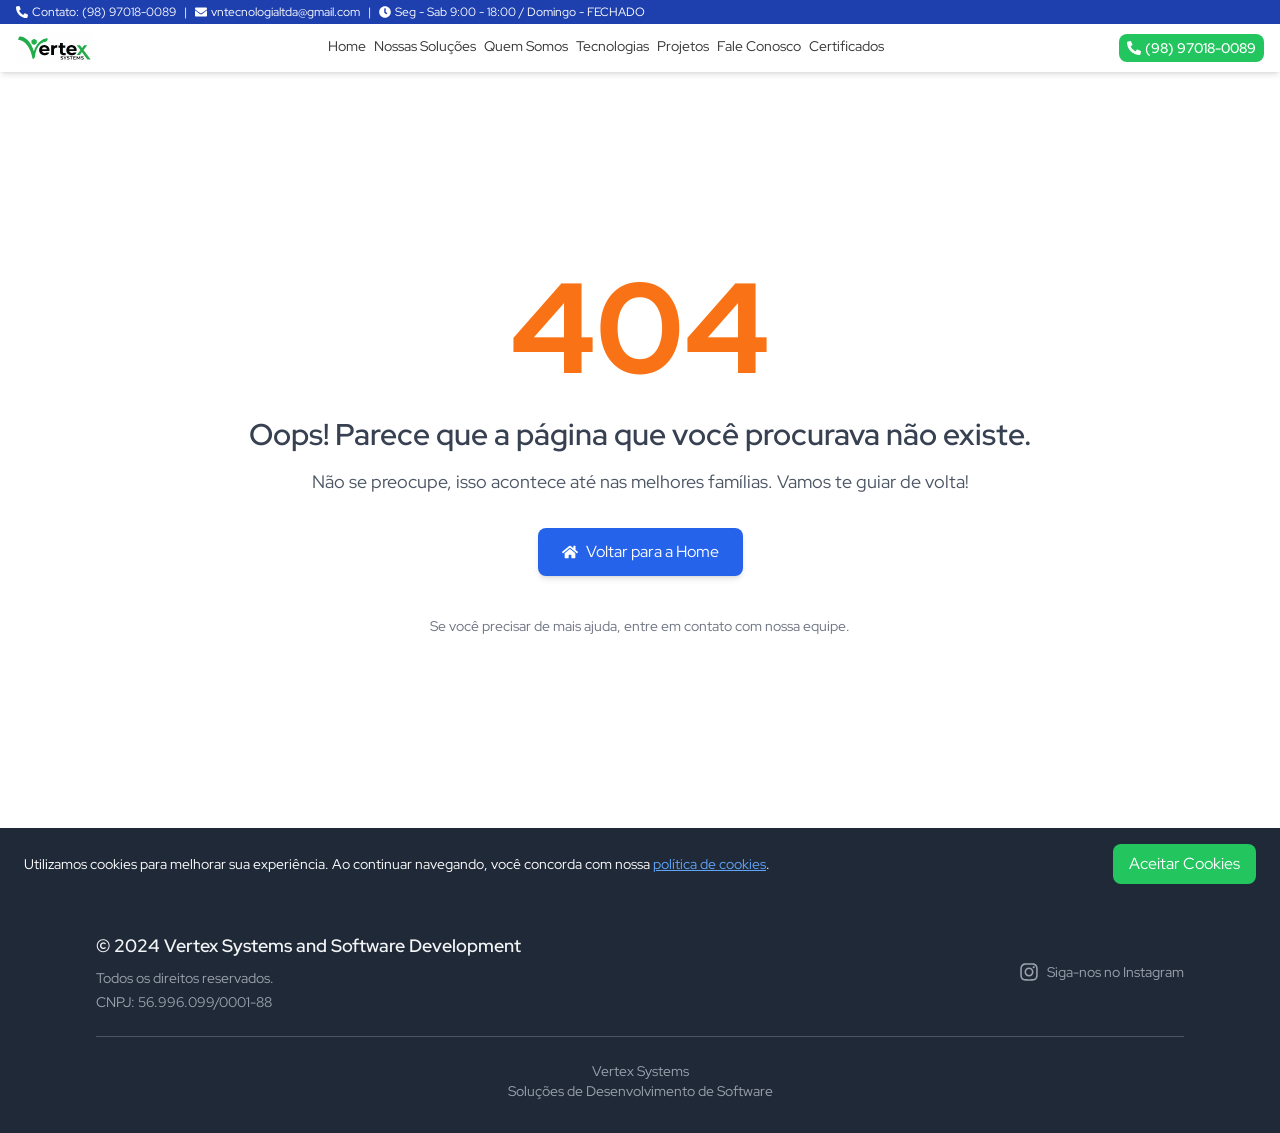
==== index.html @ de96aeb6 "Add files via upload" ====
<!doctype html><html lang="pt-BR"><head><meta charset="utf-8"/><meta name="viewport" content="width=device-width,initial-scale=1"/><meta name="description" content="Conheça nossos projetos, desenvolvidos pela Vertex Systems, incluindo sistemas de estoque, cardápio e assinaturas corporativas."/><meta name="keywords" content="projetos, sistemas, desenvolvimento, controle de estoque, cardápio, assinaturas corporativas"/><meta name="author" content="Vertex Systems"/><meta property="og:title" content="VERTEX SYSTEMS A.S.D.C - Projetos de Sistemas Personalizados"/><meta property="og:description" content="Conheça os projetos desenvolvidos pela VERTEX SYSTEMS A.S.D.C, incluindo soluções personalizadas em sistemas de controle de estoque, cardápio digital e assinaturas corporativas."/><meta property="og:image" content="/img/Macbook-Air-teste.sttarlink.com.br.png"/><meta property="og:url" content="https://seusite.com/projetos"/><meta property="og:type" content="website"/><meta name="twitter:card" content="summary_large_image"/><meta name="twitter:title" content="VERTEX SYSTEMS A.S.D.C - Projetos de Sistemas Personalizados"/><meta name="twitter:description" content="Conheça os projetos desenvolvidos pela VERTEX SYSTEMS A.S.D.C, incluindo soluções personalizadas em sistemas de controle de estoque, cardápio digital e assinaturas corporativas."/><meta name="twitter:image" content="/img/Macbook-Air-teste.sttarlink.com.br.png"/><link rel="icon" type="image/png" href="/v.jpg"/><link rel="preconnect" href="https://fonts.googleapis.com"><link rel="preconnect" href="https://fonts.gstatic.com" crossorigin><link href="https://fonts.googleapis.com/css2?family=Red+Hat+Display:ital,wght@0,300..900;1,300..900&display=swap" rel="stylesheet"><title>VERTEX SYSTEMS A.S.D.C - Projetos Personalizados</title><script defer="defer" src="/static/js/main.7e2d8b08.js"></script><link href="/static/css/main.3c7fc88f.css" rel="stylesheet"></head><body><div id="root"></div></body></html>
---- static/css/main.3c7fc88f.css ----
@charset "UTF-8";*,::backdrop,:after,:before{--tw-border-spacing-x:0;--tw-border-spacing-y:0;--tw-translate-x:0;--tw-translate-y:0;--tw-rotate:0;--tw-skew-x:0;--tw-skew-y:0;--tw-scale-x:1;--tw-scale-y:1;--tw-pan-x: ;--tw-pan-y: ;--tw-pinch-zoom: ;--tw-scroll-snap-strictness:proximity;--tw-gradient-from-position: ;--tw-gradient-via-position: ;--tw-gradient-to-position: ;--tw-ordinal: ;--tw-slashed-zero: ;--tw-numeric-figure: ;--tw-numeric-spacing: ;--tw-numeric-fraction: ;--tw-ring-inset: ;--tw-ring-offset-width:0px;--tw-ring-offset-color:#fff;--tw-ring-color:#3b82f680;--tw-ring-offset-shadow:0 0 #0000;--tw-ring-shadow:0 0 #0000;--tw-shadow:0 0 #0000;--tw-shadow-colored:0 0 #0000;--tw-blur: ;--tw-brightness: ;--tw-contrast: ;--tw-grayscale: ;--tw-hue-rotate: ;--tw-invert: ;--tw-saturate: ;--tw-sepia: ;--tw-drop-shadow: ;--tw-backdrop-blur: ;--tw-backdrop-brightness: ;--tw-backdrop-contrast: ;--tw-backdrop-grayscale: ;--tw-backdrop-hue-rotate: ;--tw-backdrop-invert: ;--tw-backdrop-opacity: ;--tw-backdrop-saturate: ;--tw-backdrop-sepia: ;--tw-contain-size: ;--tw-contain-layout: ;--tw-contain-paint: ;--tw-contain-style: }/*
! tailwindcss v3.4.14 | MIT License | https://tailwindcss.com
*/*,:after,:before{border:0 solid #e5e7eb;box-sizing:border-box}:after,:before{--tw-content:""}:host,html{-webkit-text-size-adjust:100%;font-feature-settings:normal;-webkit-tap-highlight-color:transparent;font-family:ui-sans-serif,system-ui,sans-serif,Apple Color Emoji,Segoe UI Emoji,Segoe UI Symbol,Noto Color Emoji;font-variation-settings:normal;line-height:1.5;tab-size:4}body{line-height:inherit;margin:0}hr{border-top-width:1px;color:inherit;height:0}abbr:where([title]){-webkit-text-decoration:underline dotted;text-decoration:underline dotted}h1,h2,h3,h4,h5,h6{font-size:inherit;font-weight:inherit}a{color:inherit;text-decoration:inherit}b,strong{font-weight:bolder}code,kbd,pre,samp{font-feature-settings:normal;font-family:ui-monospace,SFMono-Regular,Menlo,Monaco,Consolas,Liberation Mono,Courier New,monospace;font-size:1em;font-variation-settings:normal}small{font-size:80%}sub,sup{font-size:75%;line-height:0;position:relative;vertical-align:initial}sub{bottom:-.25em}sup{top:-.5em}table{border-collapse:collapse;border-color:inherit;text-indent:0}button,input,optgroup,select,textarea{font-feature-settings:inherit;color:inherit;font-family:inherit;font-size:100%;font-variation-settings:inherit;font-weight:inherit;letter-spacing:inherit;line-height:inherit;margin:0;padding:0}button,select{text-transform:none}button,input:where([type=button]),input:where([type=reset]),input:where([type=submit]){-webkit-appearance:button;background-color:initial;background-image:none}:-moz-focusring{outline:auto}:-moz-ui-invalid{box-shadow:none}progress{vertical-align:initial}::-webkit-inner-spin-button,::-webkit-outer-spin-button{height:auto}[type=search]{-webkit-appearance:textfield;outline-offset:-2px}::-webkit-search-decoration{-webkit-appearance:none}::-webkit-file-upload-button{-webkit-appearance:button;font:inherit}summary{display:list-item}blockquote,dd,dl,figure,h1,h2,h3,h4,h5,h6,hr,p,pre{margin:0}fieldset{margin:0}fieldset,legend{padding:0}menu,ol,ul{list-style:none;margin:0;padding:0}dialog{padding:0}textarea{resize:vertical}input::placeholder,textarea::placeholder{color:#9ca3af;opacity:1}[role=button],button{cursor:pointer}:disabled{cursor:default}audio,canvas,embed,iframe,img,object,svg,video{display:block;vertical-align:middle}img,video{height:auto;max-width:100%}[hidden]:where(:not([hidden=until-found])){display:none}.container{width:100%}@media (min-width:640px){.container{max-width:640px}}@media (min-width:768px){.container{max-width:768px}}@media (min-width:1024px){.container{max-width:1024px}}@media (min-width:1280px){.container{max-width:1280px}}@media (min-width:1536px){.container{max-width:1536px}}.fixed{position:fixed}.absolute{position:absolute}.relative{position:relative}.inset-0{inset:0}.-top-8{top:-2rem}.bottom-0{bottom:0}.bottom-4{bottom:1rem}.left-0{left:0}.left-1\/2{left:50%}.left-2{left:.5rem}.right-2{right:.5rem}.right-4{right:1rem}.top-0{top:0}.top-2{top:.5rem}.z-10{z-index:10}.z-50{z-index:50}.col-span-2{grid-column:span 2/span 2}.mx-auto{margin-left:auto;margin-right:auto}.my-8{margin-bottom:2rem;margin-top:2rem}.mb-12{margin-bottom:3rem}.mb-16{margin-bottom:4rem}.mb-2{margin-bottom:.5rem}.mb-20{margin-bottom:5rem}.mb-3{margin-bottom:.75rem}.mb-4{margin-bottom:1rem}.mb-6{margin-bottom:1.5rem}.mb-8{margin-bottom:2rem}.ml-2{margin-left:.5rem}.ml-4{margin-left:1rem}.mr-2{margin-right:.5rem}.mr-4{margin-right:1rem}.mt-1{margin-top:.25rem}.mt-10{margin-top:2.5rem}.mt-16{margin-top:4rem}.mt-2{margin-top:.5rem}.mt-4{margin-top:1rem}.mt-6{margin-top:1.5rem}.mt-8{margin-top:2rem}.mt-auto{margin-top:auto}.block{display:block}.flex{display:flex}.grid{display:grid}.hidden{display:none}.h-12{height:3rem}.h-4{height:1rem}.h-40{height:10rem}.h-6{height:1.5rem}.h-64{height:16rem}.h-8{height:2rem}.h-80{height:20rem}.h-auto{height:auto}.h-full{height:100%}.h-screen{height:100vh}.w-12{width:3rem}.w-24{width:6rem}.w-3\/4{width:75%}.w-6{width:1.5rem}.w-64{width:16rem}.w-8{width:2rem}.w-80{width:20rem}.w-full{width:100%}.max-w-4xl{max-width:56rem}.max-w-lg{max-width:32rem}.max-w-md{max-width:28rem}.-translate-x-1\/2{--tw-translate-x:-50%}.-translate-x-1\/2,.-translate-x-full{transform:translate(var(--tw-translate-x),var(--tw-translate-y)) rotate(var(--tw-rotate)) skewX(var(--tw-skew-x)) skewY(var(--tw-skew-y)) scaleX(var(--tw-scale-x)) scaleY(var(--tw-scale-y))}.-translate-x-full{--tw-translate-x:-100%}.translate-x-0{--tw-translate-x:0px}.rotate-90,.translate-x-0{transform:translate(var(--tw-translate-x),var(--tw-translate-y)) rotate(var(--tw-rotate)) skewX(var(--tw-skew-x)) skewY(var(--tw-skew-y)) scaleX(var(--tw-scale-x)) scaleY(var(--tw-scale-y))}.rotate-90{--tw-rotate:90deg}.transform{transform:translate(var(--tw-translate-x),var(--tw-translate-y)) rotate(var(--tw-rotate)) skewX(var(--tw-skew-x)) skewY(var(--tw-skew-y)) scaleX(var(--tw-scale-x)) scaleY(var(--tw-scale-y))}@keyframes ping{75%,to{opacity:0;transform:scale(2)}}.animate-ping{animation:ping 1s cubic-bezier(0,0,.2,1) infinite}@keyframes pulse{50%{opacity:.5}}.animate-pulse{animation:pulse 2s cubic-bezier(.4,0,.6,1) infinite}@keyframes spin{to{transform:rotate(1turn)}}.animate-spin{animation:spin 1s linear infinite}.cursor-pointer{cursor:pointer}.list-inside{list-style-position:inside}.list-disc{list-style-type:disc}.grid-cols-1{grid-template-columns:repeat(1,minmax(0,1fr))}.flex-col{flex-direction:column}.items-start{align-items:flex-start}.items-center{align-items:center}.justify-end{justify-content:flex-end}.justify-center{justify-content:center}.justify-between{justify-content:space-between}.justify-items-center{justify-items:center}.gap-4{gap:1rem}.gap-6{gap:1.5rem}.gap-8{gap:2rem}.space-x-1>:not([hidden])~:not([hidden]){--tw-space-x-reverse:0;margin-left:calc(.25rem*(1 - var(--tw-space-x-reverse)));margin-right:calc(.25rem*var(--tw-space-x-reverse))}.space-x-2>:not([hidden])~:not([hidden]){--tw-space-x-reverse:0;margin-left:calc(.5rem*(1 - var(--tw-space-x-reverse)));margin-right:calc(.5rem*var(--tw-space-x-reverse))}.space-y-3>:not([hidden])~:not([hidden]){--tw-space-y-reverse:0;margin-bottom:calc(.75rem*var(--tw-space-y-reverse));margin-top:calc(.75rem*(1 - var(--tw-space-y-reverse)))}.space-y-4>:not([hidden])~:not([hidden]){--tw-space-y-reverse:0;margin-bottom:calc(1rem*var(--tw-space-y-reverse));margin-top:calc(1rem*(1 - var(--tw-space-y-reverse)))}.space-y-6>:not([hidden])~:not([hidden]){--tw-space-y-reverse:0;margin-bottom:calc(1.5rem*var(--tw-space-y-reverse));margin-top:calc(1.5rem*(1 - var(--tw-space-y-reverse)))}.space-y-8>:not([hidden])~:not([hidden]){--tw-space-y-reverse:0;margin-bottom:calc(2rem*var(--tw-space-y-reverse));margin-top:calc(2rem*(1 - var(--tw-space-y-reverse)))}.overflow-hidden{overflow:hidden}.overflow-y-auto{overflow-y:auto}.rounded-full{border-radius:9999px}.rounded-lg{border-radius:.5rem}.rounded-md{border-radius:.375rem}.border{border-width:1px}.border-2{border-width:2px}.border-4{border-width:4px}.border-b{border-bottom-width:1px}.border-l-4{border-left-width:4px}.border-gray-200{--tw-border-opacity:1;border-color:rgb(229 231 235/var(--tw-border-opacity))}.border-gray-300{--tw-border-opacity:1;border-color:rgb(209 213 219/var(--tw-border-opacity))}.border-gray-400{--tw-border-opacity:1;border-color:rgb(156 163 175/var(--tw-border-opacity))}.border-gray-600{--tw-border-opacity:1;border-color:rgb(75 85 99/var(--tw-border-opacity))}.border-white{--tw-border-opacity:1;border-color:rgb(255 255 255/var(--tw-border-opacity))}.bg-black{--tw-bg-opacity:1;background-color:rgb(0 0 0/var(--tw-bg-opacity))}.bg-blue-100{--tw-bg-opacity:1;background-color:rgb(219 234 254/var(--tw-bg-opacity))}.bg-blue-600{--tw-bg-opacity:1;background-color:rgb(37 99 235/var(--tw-bg-opacity))}.bg-blue-800{--tw-bg-opacity:1;background-color:rgb(30 64 175/var(--tw-bg-opacity))}.bg-gray-100{--tw-bg-opacity:1;background-color:rgb(243 244 246/var(--tw-bg-opacity))}.bg-gray-200{--tw-bg-opacity:1;background-color:rgb(229 231 235/var(--tw-bg-opacity))}.bg-gray-300{--tw-bg-opacity:1;background-color:rgb(209 213 219/var(--tw-bg-opacity))}.bg-gray-400{--tw-bg-opacity:1;background-color:rgb(156 163 175/var(--tw-bg-opacity))}.bg-gray-50{--tw-bg-opacity:1;background-color:rgb(249 250 251/var(--tw-bg-opacity))}.bg-gray-600{--tw-bg-opacity:1;background-color:rgb(75 85 99/var(--tw-bg-opacity))}.bg-gray-700{--tw-bg-opacity:1;background-color:rgb(55 65 81/var(--tw-bg-opacity))}.bg-gray-800{--tw-bg-opacity:1;background-color:rgb(31 41 55/var(--tw-bg-opacity))}.bg-gray-900{--tw-bg-opacity:1;background-color:rgb(17 24 39/var(--tw-bg-opacity))}.bg-green-100{--tw-bg-opacity:1;background-color:rgb(220 252 231/var(--tw-bg-opacity))}.bg-green-500{--tw-bg-opacity:1;background-color:rgb(34 197 94/var(--tw-bg-opacity))}.bg-purple-100{--tw-bg-opacity:1;background-color:rgb(243 232 255/var(--tw-bg-opacity))}.bg-red-100{--tw-bg-opacity:1;background-color:rgb(254 226 226/var(--tw-bg-opacity))}.bg-teal-100{--tw-bg-opacity:1;background-color:rgb(204 251 241/var(--tw-bg-opacity))}.bg-white{--tw-bg-opacity:1;background-color:rgb(255 255 255/var(--tw-bg-opacity))}.bg-yellow-100{--tw-bg-opacity:1;background-color:rgb(254 249 195/var(--tw-bg-opacity))}.bg-yellow-500{--tw-bg-opacity:1;background-color:rgb(234 179 8/var(--tw-bg-opacity))}.bg-opacity-50{--tw-bg-opacity:0.5}.bg-opacity-60{--tw-bg-opacity:0.6}.bg-gradient-to-r{background-image:linear-gradient(to right,var(--tw-gradient-stops))}.bg-gradient-to-t{background-image:linear-gradient(to top,var(--tw-gradient-stops))}.from-black{--tw-gradient-from:#000 var(--tw-gradient-from-position);--tw-gradient-to:#0000 var(--tw-gradient-to-position);--tw-gradient-stops:var(--tw-gradient-from),var(--tw-gradient-to)}.from-green-800{--tw-gradient-from:#166534 var(--tw-gradient-from-position);--tw-gradient-to:#16653400 var(--tw-gradient-to-position);--tw-gradient-stops:var(--tw-gradient-from),var(--tw-gradient-to)}.from-orange-800{--tw-gradient-from:#9a3412 var(--tw-gradient-from-position);--tw-gradient-to:#9a341200 var(--tw-gradient-to-position);--tw-gradient-stops:var(--tw-gradient-from),var(--tw-gradient-to)}.from-red-800{--tw-gradient-from:#991b1b var(--tw-gradient-from-position);--tw-gradient-to:#991b1b00 var(--tw-gradient-to-position);--tw-gradient-stops:var(--tw-gradient-from),var(--tw-gradient-to)}.to-transparent{--tw-gradient-to:#0000 var(--tw-gradient-to-position)}.bg-center{background-position:50%}.object-contain{object-fit:contain}.object-cover{object-fit:cover}.p-3{padding:.75rem}.p-4{padding:1rem}.p-6{padding:1.5rem}.p-8{padding:2rem}.px-2{padding-left:.5rem;padding-right:.5rem}.px-3{padding-left:.75rem;padding-right:.75rem}.px-4{padding-left:1rem;padding-right:1rem}.px-6{padding-left:1.5rem;padding-right:1.5rem}.px-8{padding-left:2rem;padding-right:2rem}.py-1{padding-bottom:.25rem;padding-top:.25rem}.py-12{padding-bottom:3rem;padding-top:3rem}.py-16{padding-bottom:4rem;padding-top:4rem}.py-2{padding-bottom:.5rem;padding-top:.5rem}.py-20{padding-bottom:5rem;padding-top:5rem}.py-3{padding-bottom:.75rem;padding-top:.75rem}.py-4{padding-bottom:1rem;padding-top:1rem}.py-8{padding-bottom:2rem;padding-top:2rem}.pb-16{padding-bottom:4rem}.pb-6{padding-bottom:1.5rem}.pt-24{padding-top:6rem}.text-left{text-align:left}.text-center{text-align:center}.text-justify{text-align:justify}.text-2xl{font-size:1.5rem;line-height:2rem}.text-3xl{font-size:1.875rem;line-height:2.25rem}.text-4xl{font-size:2.25rem;line-height:2.5rem}.text-5xl{font-size:3rem;line-height:1}.text-6xl{font-size:3.75rem;line-height:1}.text-7xl{font-size:4.5rem;line-height:1}.text-9xl{font-size:8rem;line-height:1}.text-base{font-size:1rem;line-height:1.5rem}.text-lg{font-size:1.125rem;line-height:1.75rem}.text-sm{font-size:.875rem;line-height:1.25rem}.text-xl{font-size:1.25rem;line-height:1.75rem}.text-xs{font-size:.75rem;line-height:1rem}.font-bold{font-weight:700}.font-extrabold{font-weight:800}.font-medium{font-weight:500}.font-semibold{font-weight:600}.italic{font-style:italic}.leading-relaxed{line-height:1.625}.leading-snug{line-height:1.375}.text-blue-400{--tw-text-opacity:1;color:rgb(96 165 250/var(--tw-text-opacity))}.text-blue-500{--tw-text-opacity:1;color:rgb(59 130 246/var(--tw-text-opacity))}.text-gray-100{--tw-text-opacity:1;color:rgb(243 244 246/var(--tw-text-opacity))}.text-gray-200{--tw-text-opacity:1;color:rgb(229 231 235/var(--tw-text-opacity))}.text-gray-300{--tw-text-opacity:1;color:rgb(209 213 219/var(--tw-text-opacity))}.text-gray-400{--tw-text-opacity:1;color:rgb(156 163 175/var(--tw-text-opacity))}.text-gray-500{--tw-text-opacity:1;color:rgb(107 114 128/var(--tw-text-opacity))}.text-gray-600{--tw-text-opacity:1;color:rgb(75 85 99/var(--tw-text-opacity))}.text-gray-700{--tw-text-opacity:1;color:rgb(55 65 81/var(--tw-text-opacity))}.text-gray-800{--tw-text-opacity:1;color:rgb(31 41 55/var(--tw-text-opacity))}.text-gray-900{--tw-text-opacity:1;color:rgb(17 24 39/var(--tw-text-opacity))}.text-green-500{--tw-text-opacity:1;color:rgb(34 197 94/var(--tw-text-opacity))}.text-orange-500{--tw-text-opacity:1;color:rgb(249 115 22/var(--tw-text-opacity))}.text-white{--tw-text-opacity:1;color:rgb(255 255 255/var(--tw-text-opacity))}.underline{text-decoration-line:underline}.opacity-30{opacity:.3}.opacity-50{opacity:.5}.opacity-70{opacity:.7}.opacity-75{opacity:.75}.shadow-lg{--tw-shadow:0 10px 15px -3px #0000001a,0 4px 6px -4px #0000001a;--tw-shadow-colored:0 10px 15px -3px var(--tw-shadow-color),0 4px 6px -4px var(--tw-shadow-color)}.shadow-lg,.shadow-md{box-shadow:0 0 #0000,0 0 #0000,var(--tw-shadow);box-shadow:var(--tw-ring-offset-shadow,0 0 #0000),var(--tw-ring-shadow,0 0 #0000),var(--tw-shadow)}.shadow-md{--tw-shadow:0 4px 6px -1px #0000001a,0 2px 4px -2px #0000001a;--tw-shadow-colored:0 4px 6px -1px var(--tw-shadow-color),0 2px 4px -2px var(--tw-shadow-color)}.shadow-gray-400{--tw-shadow-color:#9ca3af;--tw-shadow:var(--tw-shadow-colored)}.transition{transition-duration:.15s;transition-property:color,background-color,border-color,text-decoration-color,fill,stroke,opacity,box-shadow,transform,filter,-webkit-backdrop-filter;transition-property:color,background-color,border-color,text-decoration-color,fill,stroke,opacity,box-shadow,transform,filter,backdrop-filter;transition-property:color,background-color,border-color,text-decoration-color,fill,stroke,opacity,box-shadow,transform,filter,backdrop-filter,-webkit-backdrop-filter;transition-timing-function:cubic-bezier(.4,0,.2,1)}.transition-all{transition-duration:.15s;transition-property:all;transition-timing-function:cubic-bezier(.4,0,.2,1)}.transition-colors{transition-duration:.15s;transition-property:color,background-color,border-color,text-decoration-color,fill,stroke;transition-timing-function:cubic-bezier(.4,0,.2,1)}.transition-opacity{transition-duration:.15s;transition-property:opacity;transition-timing-function:cubic-bezier(.4,0,.2,1)}.transition-transform{transition-duration:.15s;transition-property:transform;transition-timing-function:cubic-bezier(.4,0,.2,1)}.duration-300{transition-duration:.3s}.ease-in-out{transition-timing-function:cubic-bezier(.4,0,.2,1)}.hover\:scale-105:hover{--tw-scale-x:1.05;--tw-scale-y:1.05;transform:translate(var(--tw-translate-x),var(--tw-translate-y)) rotate(var(--tw-rotate)) skewX(var(--tw-skew-x)) skewY(var(--tw-skew-y)) scaleX(var(--tw-scale-x)) scaleY(var(--tw-scale-y))}.hover\:bg-blue-700:hover{--tw-bg-opacity:1;background-color:rgb(29 78 216/var(--tw-bg-opacity))}.hover\:bg-gray-600:hover{--tw-bg-opacity:1;background-color:rgb(75 85 99/var(--tw-bg-opacity))}.hover\:bg-gray-700:hover{--tw-bg-opacity:1;background-color:rgb(55 65 81/var(--tw-bg-opacity))}.hover\:bg-green-600:hover{--tw-bg-opacity:1;background-color:rgb(22 163 74/var(--tw-bg-opacity))}.hover\:bg-white:hover{--tw-bg-opacity:1;background-color:rgb(255 255 255/var(--tw-bg-opacity))}.hover\:text-blue-600:hover{--tw-text-opacity:1;color:rgb(37 99 235/var(--tw-text-opacity))}.hover\:text-pink-500:hover{--tw-text-opacity:1;color:rgb(236 72 153/var(--tw-text-opacity))}.hover\:text-white:hover{--tw-text-opacity:1;color:rgb(255 255 255/var(--tw-text-opacity))}.hover\:underline:hover{text-decoration-line:underline}.hover\:opacity-90:hover{opacity:.9}.focus\:outline-none:focus{outline:2px solid #0000;outline-offset:2px}@media (min-width:640px){.sm\:grid-cols-2{grid-template-columns:repeat(2,minmax(0,1fr))}}@media (min-width:768px){.md\:col-span-1{grid-column:span 1/span 1}.md\:col-start-1{grid-column-start:1}.md\:col-start-3{grid-column-start:3}.md\:my-0{margin-bottom:0}.md\:mt-0,.md\:my-0{margin-top:0}.md\:h-16{height:4rem}.md\:w-1\/2{width:50%}.md\:w-16{width:4rem}.md\:w-2\/3{width:66.666667%}.md\:w-40{width:10rem}.md\:grid-cols-2{grid-template-columns:repeat(2,minmax(0,1fr))}.md\:grid-cols-3{grid-template-columns:repeat(3,minmax(0,1fr))}.md\:flex-row{flex-direction:row}.md\:p-8{padding:2rem}.md\:px-0{padding-left:0;padding-right:0}.md\:px-12{padding-left:3rem;padding-right:3rem}.md\:px-8{padding-left:2rem;padding-right:2rem}.md\:text-left{text-align:left}.md\:text-justify{text-align:justify}.md\:text-2xl{font-size:1.5rem;line-height:2rem}.md\:text-3xl{font-size:1.875rem;line-height:2.25rem}.md\:text-base{font-size:1rem;line-height:1.5rem}.md\:text-lg{font-size:1.125rem;line-height:1.75rem}.md\:text-xl{font-size:1.25rem;line-height:1.75rem}}@media (min-width:1024px){.lg\:mb-0{margin-bottom:0}.lg\:ml-6{margin-left:1.5rem}.lg\:flex{display:flex}.lg\:hidden{display:none}.lg\:h-8{height:2rem}.lg\:w-1\/2{width:50%}.lg\:w-1\/3{width:33.333333%}.lg\:w-2\/3{width:66.666667%}.lg\:max-w-4xl{max-width:56rem}.lg\:grid-cols-2{grid-template-columns:repeat(2,minmax(0,1fr))}.lg\:grid-cols-3{grid-template-columns:repeat(3,minmax(0,1fr))}.lg\:flex-row{flex-direction:row}.lg\:justify-start{justify-content:flex-start}.lg\:space-x-2>:not([hidden])~:not([hidden]){--tw-space-x-reverse:0;margin-left:calc(.5rem*(1 - var(--tw-space-x-reverse)));margin-right:calc(.5rem*var(--tw-space-x-reverse))}.lg\:px-24{padding-left:6rem;padding-right:6rem}.lg\:py-2{padding-bottom:.5rem;padding-top:.5rem}.lg\:pl-12{padding-left:3rem}.lg\:text-3xl{font-size:1.875rem;line-height:2.25rem}.lg\:text-6xl{font-size:3.75rem;line-height:1}.lg\:text-base{font-size:1rem;line-height:1.5rem}.lg\:text-lg{font-size:1.125rem;line-height:1.75rem}.lg\:text-sm{font-size:.875rem;line-height:1.25rem}}.slick-slider{-webkit-touch-callout:none;-webkit-tap-highlight-color:transparent;box-sizing:border-box;touch-action:pan-y;-webkit-user-select:none;user-select:none;-khtml-user-select:none}.slick-list,.slick-slider{display:block;position:relative}.slick-list{margin:0;overflow:hidden;padding:0}.slick-list:focus{outline:none}.slick-list.dragging{cursor:pointer;cursor:hand}.slick-slider .slick-list,.slick-slider .slick-track{transform:translateZ(0)}.slick-track{display:block;left:0;margin-left:auto;margin-right:auto;position:relative;top:0}.slick-track:after,.slick-track:before{content:"";display:table}.slick-track:after{clear:both}.slick-loading .slick-track{visibility:hidden}.slick-slide{display:none;float:left;height:100%;min-height:1px}[dir=rtl] .slick-slide{float:right}.slick-slide img{display:block}.slick-slide.slick-loading img{display:none}.slick-slide.dragging img{pointer-events:none}.slick-initialized .slick-slide{display:block}.slick-loading .slick-slide{visibility:hidden}.slick-vertical .slick-slide{border:1px solid #0000;display:block;height:auto}.slick-arrow.slick-hidden{display:none}.slick-loading .slick-list{background:#fff url([data-uri]) 50% no-repeat}@font-face{font-family:slick;font-style:normal;font-weight:400;src:url(/static/media/slick.a4e97f5a2a64f0ab1323.eot);src:url(/static/media/slick.a4e97f5a2a64f0ab1323.eot?#iefix) format("embedded-opentype"),url(/static/media/slick.295183786cd8a1389865.woff) format("woff"),url(/static/media/slick.c94f7671dcc99dce43e2.ttf) format("truetype"),url(/static/media/slick.2630a3e3eab21c607e21.svg#slick) format("svg")}.slick-next,.slick-prev{border:none;cursor:pointer;display:block;font-size:0;height:20px;line-height:0;padding:0;position:absolute;top:50%;transform:translateY(-50%);width:20px}.slick-next,.slick-next:focus,.slick-next:hover,.slick-prev,.slick-prev:focus,.slick-prev:hover{background:#0000;color:#0000;outline:none}.slick-next:focus:before,.slick-next:hover:before,.slick-prev:focus:before,.slick-prev:hover:before{opacity:1}.slick-next.slick-disabled:before,.slick-prev.slick-disabled:before{opacity:.25}.slick-next:before,.slick-prev:before{-webkit-font-smoothing:antialiased;-moz-osx-font-smoothing:grayscale;color:#fff;font-family:slick;font-size:20px;line-height:1;opacity:.75}.slick-prev{left:-25px}[dir=rtl] .slick-prev{left:auto;right:-25px}.slick-prev:before{content:"←"}[dir=rtl] .slick-prev:before{content:"→"}.slick-next{right:-25px}[dir=rtl] .slick-next{left:-25px;right:auto}.slick-next:before{content:"→"}[dir=rtl] .slick-next:before{content:"←"}.slick-dotted.slick-slider{margin-bottom:30px}.slick-dots{bottom:-25px;display:block;list-style:none;margin:0;padding:0;position:absolute;text-align:center;width:100%}.slick-dots li{display:inline-block;margin:0 5px;padding:0;position:relative}.slick-dots li,.slick-dots li button{cursor:pointer;height:20px;width:20px}.slick-dots li button{background:#0000;border:0;color:#0000;display:block;font-size:0;line-height:0;outline:none;padding:5px}.slick-dots li button:focus,.slick-dots li button:hover{outline:none}.slick-dots li button:focus:before,.slick-dots li button:hover:before{opacity:1}.slick-dots li button:before{-webkit-font-smoothing:antialiased;-moz-osx-font-smoothing:grayscale;color:#000;content:"•";font-family:slick;font-size:6px;height:20px;left:0;line-height:20px;opacity:.25;position:absolute;text-align:center;top:0;width:20px}.slick-dots li.slick-active button:before{color:#000;opacity:.75}:root{--font-primary:"Red Hat Display",sans-serif;--scroll-width:12px;--scroll-track-bg:#f1f1f1;--scroll-thumb-bg:#888;--scroll-thumb-hover-bg:#555;--custom-scroll-width:8px;--custom-scroll-track-bg:#e0e0e0;--custom-scroll-thumb-bg:#555;--custom-scroll-thumb-hover-bg:#333;--nav-link-color:#333;--nav-link-hover-color:#32cd32;--nav-link-active-color:#333;--nav-link-active-line-color:#32cd32;--animation-slideup-duration:0.6s;--animation-spin-slow-duration:3s;--h2-font-size:2rem;--h2-color:#333;--h2-border-color:orange}body{font-family:Red Hat Display,sans-serif;font-family:var(--font-primary)}::-webkit-scrollbar{width:12px;width:var(--scroll-width)}::-webkit-scrollbar-track{background:#f1f1f1;background:var(--scroll-track-bg);border-radius:10px}::-webkit-scrollbar-thumb{background-color:#888;background-color:var(--scroll-thumb-bg);border:3px solid #f1f1f1;border:3px solid var(--scroll-track-bg);border-radius:10px}::-webkit-scrollbar-thumb:hover{background-color:#555;background-color:var(--scroll-thumb-hover-bg)}.custom-scroll{scrollbar-color:#555 #e0e0e0;scrollbar-color:var(--custom-scroll-thumb-bg) var(--custom-scroll-track-bg);scrollbar-width:thin}.custom-scroll::-webkit-scrollbar{width:8px;width:var(--custom-scroll-width)}.custom-scroll::-webkit-scrollbar-track{background:#e0e0e0;background:var(--custom-scroll-track-bg)}.custom-scroll::-webkit-scrollbar-thumb{background-color:#555;background-color:var(--custom-scroll-thumb-bg);border:2px solid #e0e0e0;border:2px solid var(--custom-scroll-track-bg);border-radius:8px}.custom-scroll::-webkit-scrollbar-thumb:hover{background-color:#333;background-color:var(--custom-scroll-thumb-hover-bg)}@keyframes slideUp{0%{opacity:0;transform:translateY(30px)}to{opacity:1;transform:translateY(0)}}.card{animation:slideUp .6s ease forwards;animation:slideUp var(--animation-slideup-duration) ease forwards;opacity:0}.company-slider{overflow:hidden;position:relative}.slide-content{color:#fff;position:relative;text-align:center}.slide-image{filter:brightness(.7);height:500px;object-fit:cover;width:100%}.slide-text{left:50%;position:absolute;text-shadow:2px 2px 5px #000000b3;top:50%;transform:translate(-50%,-50%)}.nav-link{color:#333;color:var(--nav-link-color);padding-bottom:5px;position:relative;text-decoration:none;transition:color .3s ease}.nav-link:hover{color:#32cd32;color:var(--nav-link-hover-color)}.nav-link-active{color:#333;color:var(--nav-link-active-color);font-weight:700;position:relative}.nav-link-active:after{background-color:#32cd32;background-color:var(--nav-link-active-line-color);bottom:-5px;content:"";height:3px;left:0;position:absolute;transition:width .3s ease,background-color .3s ease;width:100%}.nav-link-active:hover{color:#32cd32;color:var(--nav-link-hover-color)}.nav-link:after{background-color:#32cd32;background-color:var(--nav-link-hover-color);bottom:-5px;content:"";height:3px;left:0;position:absolute;transition:width .3s ease;width:0}.nav-link:hover:after{width:100%}@keyframes pulse-spin{0%{transform:rotate(0deg) scale(1)}50%{transform:rotate(180deg) scale(1.1)}to{transform:rotate(1turn) scale(1)}}@keyframes reverse-spin{0%{transform:rotate(0deg)}to{transform:rotate(-1turn)}}.animate-pulse-spin{animation:pulse-spin 4s linear infinite}.animate-reverse-spin{animation:reverse-spin 6s linear infinite}.slick-slide div{outline:none}.bg-cover{background-position:50%;background-size:cover}.rotate{transform:rotate(90deg)}img.w-8.h-8{transition:transform .3s ease}@keyframes glow{0%{box-shadow:0 0 5px #ffd70080}50%{box-shadow:0 0 20px gold}to{box-shadow:0 0 5px #ffd70080}}.animate-glow{animation:glow 2s infinite}
/*# sourceMappingURL=main.3c7fc88f.css.map*/
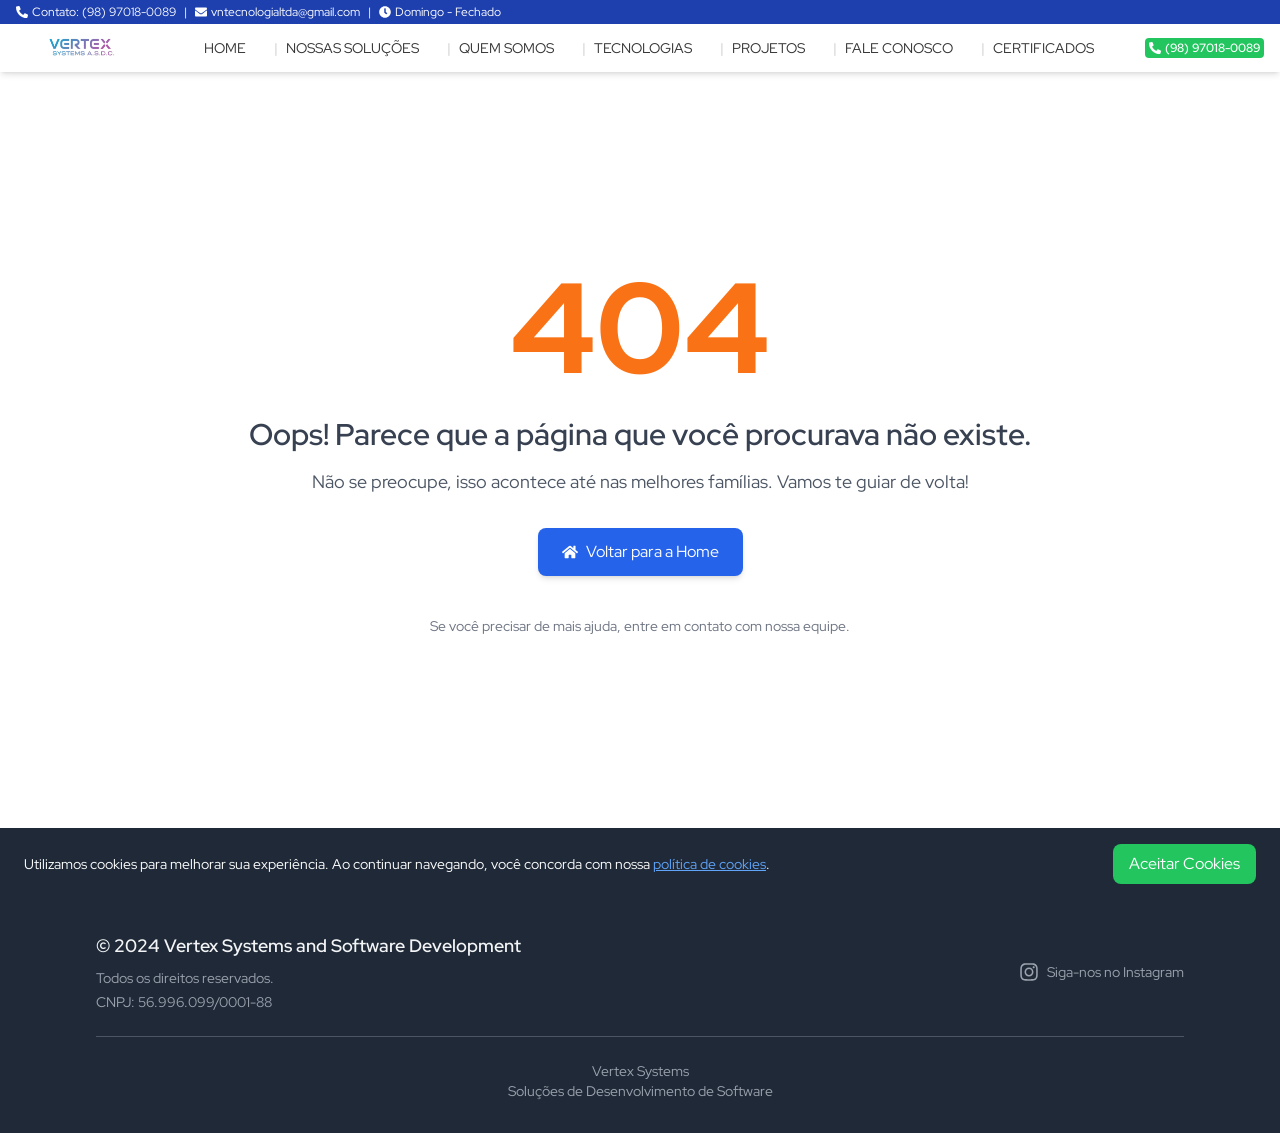
==== commit 0705d99e: "Add files via upload" ====
--- a/index.html
+++ b/index.html
@@ -1 +1 @@
-<!doctype html><html lang="pt-BR"><head><meta charset="utf-8"/><meta name="viewport" content="width=device-width,initial-scale=1"/><meta name="description" content="Conheça nossos projetos, desenvolvidos pela Vertex Systems, incluindo sistemas de estoque, cardápio e assinaturas corporativas."/><meta name="keywords" content="projetos, sistemas, desenvolvimento, controle de estoque, cardápio, assinaturas corporativas"/><meta name="author" content="Vertex Systems"/><meta property="og:title" content="VERTEX SYSTEMS A.S.D.C - Projetos de Sistemas Personalizados"/><meta property="og:description" content="Conheça os projetos desenvolvidos pela VERTEX SYSTEMS A.S.D.C, incluindo soluções personalizadas em sistemas de controle de estoque, cardápio digital e assinaturas corporativas."/><meta property="og:image" content="/img/Macbook-Air-teste.sttarlink.com.br.png"/><meta property="og:url" content="https://seusite.com/projetos"/><meta property="og:type" content="website"/><meta name="twitter:card" content="summary_large_image"/><meta name="twitter:title" content="VERTEX SYSTEMS A.S.D.C - Projetos de Sistemas Personalizados"/><meta name="twitter:description" content="Conheça os projetos desenvolvidos pela VERTEX SYSTEMS A.S.D.C, incluindo soluções personalizadas em sistemas de controle de estoque, cardápio digital e assinaturas corporativas."/><meta name="twitter:image" content="/img/Macbook-Air-teste.sttarlink.com.br.png"/><link rel="icon" type="image/png" href="/v.jpg"/><link rel="preconnect" href="https://fonts.googleapis.com"><link rel="preconnect" href="https://fonts.gstatic.com" crossorigin><link href="https://fonts.googleapis.com/css2?family=Red+Hat+Display:ital,wght@0,300..900;1,300..900&display=swap" rel="stylesheet"><title>VERTEX SYSTEMS A.S.D.C - Projetos Personalizados</title><script defer="defer" src="/static/js/main.7e2d8b08.js"></script><link href="/static/css/main.3c7fc88f.css" rel="stylesheet"></head><body><div id="root"></div></body></html>+<!doctype html><html lang="pt-BR"><head><meta charset="utf-8"/><meta name="viewport" content="width=device-width,initial-scale=1"/><meta name="description" content="Projetos personalizados desenvolvidos pela Vertex Systems em São Luís - MA. Oferecemos sistemas de controle de estoque, cardápio digital e assinaturas corporativas para empresas."/><meta name="keywords" content="sttarlink, vanrley, sistemas web, Vertex Systems, Vertex Systems São Luís, Vertex Systems sistemas em São Luís, desenvolvimento de sistemas, sistemas personalizados, controle de estoque, cardápio digital, assinaturas corporativas, soluções empresariais, tecnologia em São Luís, MA, sistemas em São Luís, Vertex"/><meta name="author" content="Vertex Systems"/><meta name="robots" content="index, follow"/><meta property="og:title" content="VERTEX SYSTEMS A.S.D.C - Projetos de Sistemas Personalizados"/><meta property="og:description" content="Conheça os projetos desenvolvidos pela VERTEX SYSTEMS A.S.D.C, incluindo soluções personalizadas em sistemas de controle de estoque, cardápio digital e assinaturas corporativas."/><meta property="og:image" content="/img/Macbook-Air-teste.sttarlink.com.br.png"/><meta property="og:url" content="https://vertex-systems.vercel.app/"/><meta property="og:type" content="website"/><meta name="twitter:card" content="summary_large_image"/><meta name="twitter:title" content="VERTEX SYSTEMS A.S.D.C - Projetos de Sistemas Personalizados"/><meta name="twitter:description" content="Conheça os projetos desenvolvidos pela VERTEX SYSTEMS A.S.D.C, incluindo soluções personalizadas em sistemas de controle de estoque, cardápio digital e assinaturas corporativas."/><meta name="twitter:image" content="/img/Macbook-Air-teste.sttarlink.com.br.png"/><link rel="icon" type="image/png" href="/v.jpg"/><link rel="preconnect" href="https://fonts.googleapis.com"><link rel="preconnect" href="https://fonts.gstatic.com" crossorigin><link href="https://fonts.googleapis.com/css2?family=Red+Hat+Display:ital,wght@0,300..900;1,300..900&display=swap" rel="stylesheet"><title>VERTEX SYSTEMS A.S.D.C - Projetos Personalizados</title><script defer="defer" src="/static/js/main.1938d052.js"></script><link href="/static/css/main.71727a8a.css" rel="stylesheet"></head><body><div id="root"></div></body></html>
--- a/static/css/main.71727a8a.css
+++ b/static/css/main.71727a8a.css
@@ -0,0 +1,4 @@
+@charset "UTF-8";*,::backdrop,:after,:before{--tw-border-spacing-x:0;--tw-border-spacing-y:0;--tw-translate-x:0;--tw-translate-y:0;--tw-rotate:0;--tw-skew-x:0;--tw-skew-y:0;--tw-scale-x:1;--tw-scale-y:1;--tw-pan-x: ;--tw-pan-y: ;--tw-pinch-zoom: ;--tw-scroll-snap-strictness:proximity;--tw-gradient-from-position: ;--tw-gradient-via-position: ;--tw-gradient-to-position: ;--tw-ordinal: ;--tw-slashed-zero: ;--tw-numeric-figure: ;--tw-numeric-spacing: ;--tw-numeric-fraction: ;--tw-ring-inset: ;--tw-ring-offset-width:0px;--tw-ring-offset-color:#fff;--tw-ring-color:#3b82f680;--tw-ring-offset-shadow:0 0 #0000;--tw-ring-shadow:0 0 #0000;--tw-shadow:0 0 #0000;--tw-shadow-colored:0 0 #0000;--tw-blur: ;--tw-brightness: ;--tw-contrast: ;--tw-grayscale: ;--tw-hue-rotate: ;--tw-invert: ;--tw-saturate: ;--tw-sepia: ;--tw-drop-shadow: ;--tw-backdrop-blur: ;--tw-backdrop-brightness: ;--tw-backdrop-contrast: ;--tw-backdrop-grayscale: ;--tw-backdrop-hue-rotate: ;--tw-backdrop-invert: ;--tw-backdrop-opacity: ;--tw-backdrop-saturate: ;--tw-backdrop-sepia: ;--tw-contain-size: ;--tw-contain-layout: ;--tw-contain-paint: ;--tw-contain-style: }/*
+! tailwindcss v3.4.14 | MIT License | https://tailwindcss.com
+*/*,:after,:before{border:0 solid #e5e7eb;box-sizing:border-box}:after,:before{--tw-content:""}:host,html{-webkit-text-size-adjust:100%;font-feature-settings:normal;-webkit-tap-highlight-color:transparent;font-family:ui-sans-serif,system-ui,sans-serif,Apple Color Emoji,Segoe UI Emoji,Segoe UI Symbol,Noto Color Emoji;font-variation-settings:normal;line-height:1.5;tab-size:4}body{line-height:inherit;margin:0}hr{border-top-width:1px;color:inherit;height:0}abbr:where([title]){-webkit-text-decoration:underline dotted;text-decoration:underline dotted}h1,h2,h3,h4,h5,h6{font-size:inherit;font-weight:inherit}a{color:inherit;text-decoration:inherit}b,strong{font-weight:bolder}code,kbd,pre,samp{font-feature-settings:normal;font-family:ui-monospace,SFMono-Regular,Menlo,Monaco,Consolas,Liberation Mono,Courier New,monospace;font-size:1em;font-variation-settings:normal}small{font-size:80%}sub,sup{font-size:75%;line-height:0;position:relative;vertical-align:initial}sub{bottom:-.25em}sup{top:-.5em}table{border-collapse:collapse;border-color:inherit;text-indent:0}button,input,optgroup,select,textarea{font-feature-settings:inherit;color:inherit;font-family:inherit;font-size:100%;font-variation-settings:inherit;font-weight:inherit;letter-spacing:inherit;line-height:inherit;margin:0;padding:0}button,select{text-transform:none}button,input:where([type=button]),input:where([type=reset]),input:where([type=submit]){-webkit-appearance:button;background-color:initial;background-image:none}:-moz-focusring{outline:auto}:-moz-ui-invalid{box-shadow:none}progress{vertical-align:initial}::-webkit-inner-spin-button,::-webkit-outer-spin-button{height:auto}[type=search]{-webkit-appearance:textfield;outline-offset:-2px}::-webkit-search-decoration{-webkit-appearance:none}::-webkit-file-upload-button{-webkit-appearance:button;font:inherit}summary{display:list-item}blockquote,dd,dl,figure,h1,h2,h3,h4,h5,h6,hr,p,pre{margin:0}fieldset{margin:0}fieldset,legend{padding:0}menu,ol,ul{list-style:none;margin:0;padding:0}dialog{padding:0}textarea{resize:vertical}input::placeholder,textarea::placeholder{color:#9ca3af;opacity:1}[role=button],button{cursor:pointer}:disabled{cursor:default}audio,canvas,embed,iframe,img,object,svg,video{display:block;vertical-align:middle}img,video{height:auto;max-width:100%}[hidden]:where(:not([hidden=until-found])){display:none}.container{width:100%}@media (min-width:640px){.container{max-width:640px}}@media (min-width:768px){.container{max-width:768px}}@media (min-width:1024px){.container{max-width:1024px}}@media (min-width:1280px){.container{max-width:1280px}}@media (min-width:1536px){.container{max-width:1536px}}.fixed{position:fixed}.absolute{position:absolute}.relative{position:relative}.inset-0{inset:0}.-top-8{top:-2rem}.bottom-0{bottom:0}.bottom-4{bottom:1rem}.left-0{left:0}.left-1\/2{left:50%}.left-2{left:.5rem}.right-2{right:.5rem}.right-4{right:1rem}.top-0{top:0}.top-2{top:.5rem}.z-10{z-index:10}.z-50{z-index:50}.col-span-2{grid-column:span 2/span 2}.mx-auto{margin-left:auto;margin-right:auto}.my-8{margin-bottom:2rem;margin-top:2rem}.mb-12{margin-bottom:3rem}.mb-16{margin-bottom:4rem}.mb-2{margin-bottom:.5rem}.mb-20{margin-bottom:5rem}.mb-3{margin-bottom:.75rem}.mb-4{margin-bottom:1rem}.mb-6{margin-bottom:1.5rem}.mb-8{margin-bottom:2rem}.ml-2{margin-left:.5rem}.ml-4{margin-left:1rem}.mr-2{margin-right:.5rem}.mr-4{margin-right:1rem}.mt-1{margin-top:.25rem}.mt-10{margin-top:2.5rem}.mt-16{margin-top:4rem}.mt-2{margin-top:.5rem}.mt-4{margin-top:1rem}.mt-6{margin-top:1.5rem}.mt-8{margin-top:2rem}.mt-auto{margin-top:auto}.block{display:block}.flex{display:flex}.grid{display:grid}.hidden{display:none}.h-12{height:3rem}.h-4{height:1rem}.h-40{height:10rem}.h-6{height:1.5rem}.h-64{height:16rem}.h-8{height:2rem}.h-80{height:20rem}.h-auto{height:auto}.h-full{height:100%}.h-screen{height:100vh}.w-12{width:3rem}.w-24{width:6rem}.w-3\/4{width:75%}.w-6{width:1.5rem}.w-64{width:16rem}.w-8{width:2rem}.w-80{width:20rem}.w-full{width:100%}.max-w-4xl{max-width:56rem}.max-w-lg{max-width:32rem}.max-w-md{max-width:28rem}.-translate-x-1\/2{--tw-translate-x:-50%}.-translate-x-1\/2,.-translate-x-full{transform:translate(var(--tw-translate-x),var(--tw-translate-y)) rotate(var(--tw-rotate)) skewX(var(--tw-skew-x)) skewY(var(--tw-skew-y)) scaleX(var(--tw-scale-x)) scaleY(var(--tw-scale-y))}.-translate-x-full{--tw-translate-x:-100%}.translate-x-0{--tw-translate-x:0px}.rotate-90,.translate-x-0{transform:translate(var(--tw-translate-x),var(--tw-translate-y)) rotate(var(--tw-rotate)) skewX(var(--tw-skew-x)) skewY(var(--tw-skew-y)) scaleX(var(--tw-scale-x)) scaleY(var(--tw-scale-y))}.rotate-90{--tw-rotate:90deg}.transform{transform:translate(var(--tw-translate-x),var(--tw-translate-y)) rotate(var(--tw-rotate)) skewX(var(--tw-skew-x)) skewY(var(--tw-skew-y)) scaleX(var(--tw-scale-x)) scaleY(var(--tw-scale-y))}@keyframes pulse{50%{opacity:.5}}.animate-pulse{animation:pulse 2s cubic-bezier(.4,0,.6,1) infinite}.cursor-pointer{cursor:pointer}.list-inside{list-style-position:inside}.list-disc{list-style-type:disc}.grid-cols-1{grid-template-columns:repeat(1,minmax(0,1fr))}.flex-col{flex-direction:column}.items-start{align-items:flex-start}.items-center{align-items:center}.justify-end{justify-content:flex-end}.justify-center{justify-content:center}.justify-between{justify-content:space-between}.justify-items-center{justify-items:center}.gap-4{gap:1rem}.gap-6{gap:1.5rem}.gap-8{gap:2rem}.space-x-1>:not([hidden])~:not([hidden]){--tw-space-x-reverse:0;margin-left:calc(.25rem*(1 - var(--tw-space-x-reverse)));margin-right:calc(.25rem*var(--tw-space-x-reverse))}.space-x-2>:not([hidden])~:not([hidden]){--tw-space-x-reverse:0;margin-left:calc(.5rem*(1 - var(--tw-space-x-reverse)));margin-right:calc(.5rem*var(--tw-space-x-reverse))}.space-y-3>:not([hidden])~:not([hidden]){--tw-space-y-reverse:0;margin-bottom:calc(.75rem*var(--tw-space-y-reverse));margin-top:calc(.75rem*(1 - var(--tw-space-y-reverse)))}.space-y-4>:not([hidden])~:not([hidden]){--tw-space-y-reverse:0;margin-bottom:calc(1rem*var(--tw-space-y-reverse));margin-top:calc(1rem*(1 - var(--tw-space-y-reverse)))}.space-y-6>:not([hidden])~:not([hidden]){--tw-space-y-reverse:0;margin-bottom:calc(1.5rem*var(--tw-space-y-reverse));margin-top:calc(1.5rem*(1 - var(--tw-space-y-reverse)))}.space-y-8>:not([hidden])~:not([hidden]){--tw-space-y-reverse:0;margin-bottom:calc(2rem*var(--tw-space-y-reverse));margin-top:calc(2rem*(1 - var(--tw-space-y-reverse)))}.overflow-hidden{overflow:hidden}.overflow-y-auto{overflow-y:auto}.rounded{border-radius:.25rem}.rounded-full{border-radius:9999px}.rounded-lg{border-radius:.5rem}.rounded-md{border-radius:.375rem}.border{border-width:1px}.border-2{border-width:2px}.border-4{border-width:4px}.border-b{border-bottom-width:1px}.border-l-4{border-left-width:4px}.border-gray-200{--tw-border-opacity:1;border-color:rgb(229 231 235/var(--tw-border-opacity))}.border-gray-300{--tw-border-opacity:1;border-color:rgb(209 213 219/var(--tw-border-opacity))}.border-gray-400{--tw-border-opacity:1;border-color:rgb(156 163 175/var(--tw-border-opacity))}.border-gray-600{--tw-border-opacity:1;border-color:rgb(75 85 99/var(--tw-border-opacity))}.border-white{--tw-border-opacity:1;border-color:rgb(255 255 255/var(--tw-border-opacity))}.bg-black{--tw-bg-opacity:1;background-color:rgb(0 0 0/var(--tw-bg-opacity))}.bg-blue-100{--tw-bg-opacity:1;background-color:rgb(219 234 254/var(--tw-bg-opacity))}.bg-blue-600{--tw-bg-opacity:1;background-color:rgb(37 99 235/var(--tw-bg-opacity))}.bg-blue-800{--tw-bg-opacity:1;background-color:rgb(30 64 175/var(--tw-bg-opacity))}.bg-gray-100{--tw-bg-opacity:1;background-color:rgb(243 244 246/var(--tw-bg-opacity))}.bg-gray-200{--tw-bg-opacity:1;background-color:rgb(229 231 235/var(--tw-bg-opacity))}.bg-gray-300{--tw-bg-opacity:1;background-color:rgb(209 213 219/var(--tw-bg-opacity))}.bg-gray-400{--tw-bg-opacity:1;background-color:rgb(156 163 175/var(--tw-bg-opacity))}.bg-gray-50{--tw-bg-opacity:1;background-color:rgb(249 250 251/var(--tw-bg-opacity))}.bg-gray-600{--tw-bg-opacity:1;background-color:rgb(75 85 99/var(--tw-bg-opacity))}.bg-gray-700{--tw-bg-opacity:1;background-color:rgb(55 65 81/var(--tw-bg-opacity))}.bg-gray-800{--tw-bg-opacity:1;background-color:rgb(31 41 55/var(--tw-bg-opacity))}.bg-gray-900{--tw-bg-opacity:1;background-color:rgb(17 24 39/var(--tw-bg-opacity))}.bg-green-100{--tw-bg-opacity:1;background-color:rgb(220 252 231/var(--tw-bg-opacity))}.bg-green-500{--tw-bg-opacity:1;background-color:rgb(34 197 94/var(--tw-bg-opacity))}.bg-purple-100{--tw-bg-opacity:1;background-color:rgb(243 232 255/var(--tw-bg-opacity))}.bg-red-100{--tw-bg-opacity:1;background-color:rgb(254 226 226/var(--tw-bg-opacity))}.bg-teal-100{--tw-bg-opacity:1;background-color:rgb(204 251 241/var(--tw-bg-opacity))}.bg-white{--tw-bg-opacity:1;background-color:rgb(255 255 255/var(--tw-bg-opacity))}.bg-yellow-100{--tw-bg-opacity:1;background-color:rgb(254 249 195/var(--tw-bg-opacity))}.bg-yellow-500{--tw-bg-opacity:1;background-color:rgb(234 179 8/var(--tw-bg-opacity))}.bg-opacity-50{--tw-bg-opacity:0.5}.bg-opacity-60{--tw-bg-opacity:0.6}.bg-gradient-to-r{background-image:linear-gradient(to right,var(--tw-gradient-stops))}.bg-gradient-to-t{background-image:linear-gradient(to top,var(--tw-gradient-stops))}.from-black{--tw-gradient-from:#000 var(--tw-gradient-from-position);--tw-gradient-to:#0000 var(--tw-gradient-to-position);--tw-gradient-stops:var(--tw-gradient-from),var(--tw-gradient-to)}.from-green-800{--tw-gradient-from:#166534 var(--tw-gradient-from-position);--tw-gradient-to:#16653400 var(--tw-gradient-to-position);--tw-gradient-stops:var(--tw-gradient-from),var(--tw-gradient-to)}.from-orange-800{--tw-gradient-from:#9a3412 var(--tw-gradient-from-position);--tw-gradient-to:#9a341200 var(--tw-gradient-to-position);--tw-gradient-stops:var(--tw-gradient-from),var(--tw-gradient-to)}.from-red-800{--tw-gradient-from:#991b1b var(--tw-gradient-from-position);--tw-gradient-to:#991b1b00 var(--tw-gradient-to-position);--tw-gradient-stops:var(--tw-gradient-from),var(--tw-gradient-to)}.to-transparent{--tw-gradient-to:#0000 var(--tw-gradient-to-position)}.bg-center{background-position:50%}.object-contain{object-fit:contain}.object-cover{object-fit:cover}.p-3{padding:.75rem}.p-4{padding:1rem}.p-6{padding:1.5rem}.p-8{padding:2rem}.px-1{padding-left:.25rem;padding-right:.25rem}.px-2{padding-left:.5rem;padding-right:.5rem}.px-3{padding-left:.75rem;padding-right:.75rem}.px-4{padding-left:1rem;padding-right:1rem}.px-6{padding-left:1.5rem;padding-right:1.5rem}.px-8{padding-left:2rem;padding-right:2rem}.py-0\.5{padding-bottom:.125rem;padding-top:.125rem}.py-1{padding-bottom:.25rem;padding-top:.25rem}.py-12{padding-bottom:3rem;padding-top:3rem}.py-16{padding-bottom:4rem;padding-top:4rem}.py-2{padding-bottom:.5rem;padding-top:.5rem}.py-20{padding-bottom:5rem;padding-top:5rem}.py-3{padding-bottom:.75rem;padding-top:.75rem}.py-4{padding-bottom:1rem;padding-top:1rem}.py-8{padding-bottom:2rem;padding-top:2rem}.pb-16{padding-bottom:4rem}.pb-6{padding-bottom:1.5rem}.pt-24{padding-top:6rem}.text-left{text-align:left}.text-center{text-align:center}.text-justify{text-align:justify}.text-2xl{font-size:1.5rem;line-height:2rem}.text-3xl{font-size:1.875rem;line-height:2.25rem}.text-4xl{font-size:2.25rem;line-height:2.5rem}.text-5xl{font-size:3rem;line-height:1}.text-6xl{font-size:3.75rem;line-height:1}.text-7xl{font-size:4.5rem;line-height:1}.text-9xl{font-size:8rem;line-height:1}.text-base{font-size:1rem;line-height:1.5rem}.text-lg{font-size:1.125rem;line-height:1.75rem}.text-sm{font-size:.875rem;line-height:1.25rem}.text-xl{font-size:1.25rem;line-height:1.75rem}.text-xs{font-size:.75rem;line-height:1rem}.font-bold{font-weight:700}.font-extrabold{font-weight:800}.font-medium{font-weight:500}.font-semibold{font-weight:600}.italic{font-style:italic}.leading-relaxed{line-height:1.625}.leading-snug{line-height:1.375}.text-blue-400{--tw-text-opacity:1;color:rgb(96 165 250/var(--tw-text-opacity))}.text-blue-500{--tw-text-opacity:1;color:rgb(59 130 246/var(--tw-text-opacity))}.text-gray-100{--tw-text-opacity:1;color:rgb(243 244 246/var(--tw-text-opacity))}.text-gray-200{--tw-text-opacity:1;color:rgb(229 231 235/var(--tw-text-opacity))}.text-gray-300{--tw-text-opacity:1;color:rgb(209 213 219/var(--tw-text-opacity))}.text-gray-400{--tw-text-opacity:1;color:rgb(156 163 175/var(--tw-text-opacity))}.text-gray-500{--tw-text-opacity:1;color:rgb(107 114 128/var(--tw-text-opacity))}.text-gray-600{--tw-text-opacity:1;color:rgb(75 85 99/var(--tw-text-opacity))}.text-gray-700{--tw-text-opacity:1;color:rgb(55 65 81/var(--tw-text-opacity))}.text-gray-800{--tw-text-opacity:1;color:rgb(31 41 55/var(--tw-text-opacity))}.text-gray-900{--tw-text-opacity:1;color:rgb(17 24 39/var(--tw-text-opacity))}.text-orange-500{--tw-text-opacity:1;color:rgb(249 115 22/var(--tw-text-opacity))}.text-white{--tw-text-opacity:1;color:rgb(255 255 255/var(--tw-text-opacity))}.underline{text-decoration-line:underline}.opacity-50{opacity:.5}.opacity-70{opacity:.7}.opacity-75{opacity:.75}.shadow-lg{--tw-shadow:0 10px 15px -3px #0000001a,0 4px 6px -4px #0000001a;--tw-shadow-colored:0 10px 15px -3px var(--tw-shadow-color),0 4px 6px -4px var(--tw-shadow-color)}.shadow-lg,.shadow-md{box-shadow:0 0 #0000,0 0 #0000,var(--tw-shadow);box-shadow:var(--tw-ring-offset-shadow,0 0 #0000),var(--tw-ring-shadow,0 0 #0000),var(--tw-shadow)}.shadow-md{--tw-shadow:0 4px 6px -1px #0000001a,0 2px 4px -2px #0000001a;--tw-shadow-colored:0 4px 6px -1px var(--tw-shadow-color),0 2px 4px -2px var(--tw-shadow-color)}.shadow-gray-400{--tw-shadow-color:#9ca3af;--tw-shadow:var(--tw-shadow-colored)}.transition{transition-duration:.15s;transition-property:color,background-color,border-color,text-decoration-color,fill,stroke,opacity,box-shadow,transform,filter,-webkit-backdrop-filter;transition-property:color,background-color,border-color,text-decoration-color,fill,stroke,opacity,box-shadow,transform,filter,backdrop-filter;transition-property:color,background-color,border-color,text-decoration-color,fill,stroke,opacity,box-shadow,transform,filter,backdrop-filter,-webkit-backdrop-filter;transition-timing-function:cubic-bezier(.4,0,.2,1)}.transition-all{transition-duration:.15s;transition-property:all;transition-timing-function:cubic-bezier(.4,0,.2,1)}.transition-colors{transition-duration:.15s;transition-property:color,background-color,border-color,text-decoration-color,fill,stroke;transition-timing-function:cubic-bezier(.4,0,.2,1)}.transition-opacity{transition-duration:.15s;transition-property:opacity;transition-timing-function:cubic-bezier(.4,0,.2,1)}.transition-transform{transition-duration:.15s;transition-property:transform;transition-timing-function:cubic-bezier(.4,0,.2,1)}.duration-300{transition-duration:.3s}.ease-in-out{transition-timing-function:cubic-bezier(.4,0,.2,1)}.hover\:scale-105:hover{--tw-scale-x:1.05;--tw-scale-y:1.05;transform:translate(var(--tw-translate-x),var(--tw-translate-y)) rotate(var(--tw-rotate)) skewX(var(--tw-skew-x)) skewY(var(--tw-skew-y)) scaleX(var(--tw-scale-x)) scaleY(var(--tw-scale-y))}.hover\:bg-blue-700:hover{--tw-bg-opacity:1;background-color:rgb(29 78 216/var(--tw-bg-opacity))}.hover\:bg-gray-600:hover{--tw-bg-opacity:1;background-color:rgb(75 85 99/var(--tw-bg-opacity))}.hover\:bg-gray-700:hover{--tw-bg-opacity:1;background-color:rgb(55 65 81/var(--tw-bg-opacity))}.hover\:bg-green-600:hover{--tw-bg-opacity:1;background-color:rgb(22 163 74/var(--tw-bg-opacity))}.hover\:bg-white:hover{--tw-bg-opacity:1;background-color:rgb(255 255 255/var(--tw-bg-opacity))}.hover\:text-blue-600:hover{--tw-text-opacity:1;color:rgb(37 99 235/var(--tw-text-opacity))}.hover\:text-pink-500:hover{--tw-text-opacity:1;color:rgb(236 72 153/var(--tw-text-opacity))}.hover\:text-white:hover{--tw-text-opacity:1;color:rgb(255 255 255/var(--tw-text-opacity))}.hover\:underline:hover{text-decoration-line:underline}.hover\:opacity-90:hover{opacity:.9}.focus\:outline-none:focus{outline:2px solid #0000;outline-offset:2px}@media (min-width:640px){.sm\:grid-cols-2{grid-template-columns:repeat(2,minmax(0,1fr))}}@media (min-width:768px){.md\:col-span-1{grid-column:span 1/span 1}.md\:col-start-1{grid-column-start:1}.md\:col-start-3{grid-column-start:3}.md\:my-0{margin-bottom:0}.md\:mt-0,.md\:my-0{margin-top:0}.md\:flex{display:flex}.md\:hidden{display:none}.md\:h-16{height:4rem}.md\:h-8{height:2rem}.md\:w-1\/2{width:50%}.md\:w-16{width:4rem}.md\:w-2\/3{width:66.666667%}.md\:w-40{width:10rem}.md\:w-8{width:2rem}.md\:grid-cols-2{grid-template-columns:repeat(2,minmax(0,1fr))}.md\:grid-cols-3{grid-template-columns:repeat(3,minmax(0,1fr))}.md\:flex-row{flex-direction:row}.md\:space-x-2>:not([hidden])~:not([hidden]){--tw-space-x-reverse:0;margin-left:calc(.5rem*(1 - var(--tw-space-x-reverse)));margin-right:calc(.5rem*var(--tw-space-x-reverse))}.md\:p-8{padding:2rem}.md\:px-0{padding-left:0;padding-right:0}.md\:px-12{padding-left:3rem;padding-right:3rem}.md\:px-8{padding-left:2rem;padding-right:2rem}.md\:py-2{padding-bottom:.5rem;padding-top:.5rem}.md\:text-left{text-align:left}.md\:text-justify{text-align:justify}.md\:text-2xl{font-size:1.5rem;line-height:2rem}.md\:text-3xl{font-size:1.875rem;line-height:2.25rem}.md\:text-base{font-size:1rem;line-height:1.5rem}.md\:text-lg{font-size:1.125rem;line-height:1.75rem}.md\:text-sm{font-size:.875rem;line-height:1.25rem}.md\:text-xl{font-size:1.25rem;line-height:1.75rem}}@media (min-width:1024px){.lg\:mb-0{margin-bottom:0}.lg\:ml-6{margin-left:1.5rem}.lg\:flex{display:flex}.lg\:w-1\/2{width:50%}.lg\:w-1\/3{width:33.333333%}.lg\:w-2\/3{width:66.666667%}.lg\:max-w-4xl{max-width:56rem}.lg\:grid-cols-2{grid-template-columns:repeat(2,minmax(0,1fr))}.lg\:grid-cols-3{grid-template-columns:repeat(3,minmax(0,1fr))}.lg\:flex-row{flex-direction:row}.lg\:justify-start{justify-content:flex-start}.lg\:space-x-2>:not([hidden])~:not([hidden]){--tw-space-x-reverse:0;margin-left:calc(.5rem*(1 - var(--tw-space-x-reverse)));margin-right:calc(.5rem*var(--tw-space-x-reverse))}.lg\:px-24{padding-left:6rem;padding-right:6rem}.lg\:pl-12{padding-left:3rem}.lg\:text-3xl{font-size:1.875rem;line-height:2.25rem}.lg\:text-6xl{font-size:3.75rem;line-height:1}.lg\:text-base{font-size:1rem;line-height:1.5rem}.lg\:text-lg{font-size:1.125rem;line-height:1.75rem}}.slick-slider{-webkit-touch-callout:none;-webkit-tap-highlight-color:transparent;box-sizing:border-box;touch-action:pan-y;-webkit-user-select:none;user-select:none;-khtml-user-select:none}.slick-list,.slick-slider{display:block;position:relative}.slick-list{margin:0;overflow:hidden;padding:0}.slick-list:focus{outline:none}.slick-list.dragging{cursor:pointer;cursor:hand}.slick-slider .slick-list,.slick-slider .slick-track{transform:translateZ(0)}.slick-track{display:block;left:0;margin-left:auto;margin-right:auto;position:relative;top:0}.slick-track:after,.slick-track:before{content:"";display:table}.slick-track:after{clear:both}.slick-loading .slick-track{visibility:hidden}.slick-slide{display:none;float:left;height:100%;min-height:1px}[dir=rtl] .slick-slide{float:right}.slick-slide img{display:block}.slick-slide.slick-loading img{display:none}.slick-slide.dragging img{pointer-events:none}.slick-initialized .slick-slide{display:block}.slick-loading .slick-slide{visibility:hidden}.slick-vertical .slick-slide{border:1px solid #0000;display:block;height:auto}.slick-arrow.slick-hidden{display:none}.slick-loading .slick-list{background:#fff url([data-uri]) 50% no-repeat}@font-face{font-family:slick;font-style:normal;font-weight:400;src:url(/static/media/slick.a4e97f5a2a64f0ab1323.eot);src:url(/static/media/slick.a4e97f5a2a64f0ab1323.eot?#iefix) format("embedded-opentype"),url(/static/media/slick.295183786cd8a1389865.woff) format("woff"),url(/static/media/slick.c94f7671dcc99dce43e2.ttf) format("truetype"),url(/static/media/slick.2630a3e3eab21c607e21.svg#slick) format("svg")}.slick-next,.slick-prev{border:none;cursor:pointer;display:block;font-size:0;height:20px;line-height:0;padding:0;position:absolute;top:50%;transform:translateY(-50%);width:20px}.slick-next,.slick-next:focus,.slick-next:hover,.slick-prev,.slick-prev:focus,.slick-prev:hover{background:#0000;color:#0000;outline:none}.slick-next:focus:before,.slick-next:hover:before,.slick-prev:focus:before,.slick-prev:hover:before{opacity:1}.slick-next.slick-disabled:before,.slick-prev.slick-disabled:before{opacity:.25}.slick-next:before,.slick-prev:before{-webkit-font-smoothing:antialiased;-moz-osx-font-smoothing:grayscale;color:#fff;font-family:slick;font-size:20px;line-height:1;opacity:.75}.slick-prev{left:-25px}[dir=rtl] .slick-prev{left:auto;right:-25px}.slick-prev:before{content:"←"}[dir=rtl] .slick-prev:before{content:"→"}.slick-next{right:-25px}[dir=rtl] .slick-next{left:-25px;right:auto}.slick-next:before{content:"→"}[dir=rtl] .slick-next:before{content:"←"}.slick-dotted.slick-slider{margin-bottom:30px}.slick-dots{bottom:-25px;display:block;list-style:none;margin:0;padding:0;position:absolute;text-align:center;width:100%}.slick-dots li{display:inline-block;margin:0 5px;padding:0;position:relative}.slick-dots li,.slick-dots li button{cursor:pointer;height:20px;width:20px}.slick-dots li button{background:#0000;border:0;color:#0000;display:block;font-size:0;line-height:0;outline:none;padding:5px}.slick-dots li button:focus,.slick-dots li button:hover{outline:none}.slick-dots li button:focus:before,.slick-dots li button:hover:before{opacity:1}.slick-dots li button:before{-webkit-font-smoothing:antialiased;-moz-osx-font-smoothing:grayscale;color:#000;content:"•";font-family:slick;font-size:6px;height:20px;left:0;line-height:20px;opacity:.25;position:absolute;text-align:center;top:0;width:20px}.slick-dots li.slick-active button:before{color:#000;opacity:.75}:root{--font-primary:"Red Hat Display",sans-serif;--scroll-width:12px;--scroll-track-bg:#f1f1f1;--scroll-thumb-bg:#888;--scroll-thumb-hover-bg:#555;--custom-scroll-width:8px;--custom-scroll-track-bg:#e0e0e0;--custom-scroll-thumb-bg:#555;--custom-scroll-thumb-hover-bg:#333;--nav-link-color:#333;--nav-link-hover-color:#32cd32;--nav-link-active-color:#333;--nav-link-active-line-color:#32cd32;--animation-slideup-duration:0.6s;--animation-spin-slow-duration:3s;--h2-font-size:2rem;--h2-color:#333;--h2-border-color:orange}body{font-family:Red Hat Display,sans-serif;font-family:var(--font-primary)}::-webkit-scrollbar{width:12px;width:var(--scroll-width)}::-webkit-scrollbar-track{background:#f1f1f1;background:var(--scroll-track-bg);border-radius:10px}::-webkit-scrollbar-thumb{background-color:#888;background-color:var(--scroll-thumb-bg);border:3px solid #f1f1f1;border:3px solid var(--scroll-track-bg);border-radius:10px}::-webkit-scrollbar-thumb:hover{background-color:#555;background-color:var(--scroll-thumb-hover-bg)}.custom-scroll{scrollbar-color:#555 #e0e0e0;scrollbar-color:var(--custom-scroll-thumb-bg) var(--custom-scroll-track-bg);scrollbar-width:thin}.custom-scroll::-webkit-scrollbar{width:8px;width:var(--custom-scroll-width)}.custom-scroll::-webkit-scrollbar-track{background:#e0e0e0;background:var(--custom-scroll-track-bg)}.custom-scroll::-webkit-scrollbar-thumb{background-color:#555;background-color:var(--custom-scroll-thumb-bg);border:2px solid #e0e0e0;border:2px solid var(--custom-scroll-track-bg);border-radius:8px}.custom-scroll::-webkit-scrollbar-thumb:hover{background-color:#333;background-color:var(--custom-scroll-thumb-hover-bg)}@keyframes slideUp{0%{opacity:0;transform:translateY(30px)}to{opacity:1;transform:translateY(0)}}.card{animation:slideUp .6s ease forwards;animation:slideUp var(--animation-slideup-duration) ease forwards;opacity:0}.company-slider{overflow:hidden;position:relative}.slide-content{color:#fff;position:relative;text-align:center}.slide-image{filter:brightness(.7);height:500px;object-fit:cover;width:100%}.slide-text{left:50%;position:absolute;text-shadow:2px 2px 5px #000000b3;top:50%;transform:translate(-50%,-50%)}.nav-link{background-color:initial;color:#333;color:var(--nav-link-color,#4ee0d2);display:inline-block;font-size:.875rem;padding:5px 10px;text-decoration:none;text-transform:uppercase;transition:background-color .3s ease,color .3s ease}.nav-link:before{color:#ccc;content:"|";margin-right:8px}.nav-link:first-child:before{content:""}.nav-link-active,.nav-link:hover{background:linear-gradient(90deg,#4ee0d2,#a25dc8);border-radius:4px;color:#fff}.nav-link-active{display:inline-block;font-size:.875rem;font-weight:700;padding:5px 10px;text-transform:uppercase}@media (max-width:1024px){.nav-link{font-size:.75rem;padding:5px 8px}.nav-link:before{margin-right:6px}.nav-link:hover{background:linear-gradient(90deg,#4ee0d2,#a25dc8);border-radius:4px;color:#fff}.lg\\:space-x-2{gap:8px}.phone-button{font-size:.75rem;padding:5px 10px}}@keyframes pulse-spin{0%{transform:rotate(0deg) scale(1)}50%{transform:rotate(180deg) scale(1.1)}to{transform:rotate(1turn) scale(1)}}@keyframes reverse-spin{0%{transform:rotate(0deg)}to{transform:rotate(-1turn)}}.animate-pulse-spin{animation:pulse-spin 4s linear infinite}.animate-reverse-spin{animation:reverse-spin 6s linear infinite}.slick-slide div{outline:none}.bg-cover{background-position:50%;background-size:cover}.rotate{transform:rotate(90deg)}img.w-8.h-8{transition:transform .3s ease}@keyframes glow{0%{box-shadow:0 0 5px #ffd70080}50%{box-shadow:0 0 20px gold}to{box-shadow:0 0 5px #ffd70080}}.animate-glow{animation:glow 2s infinite}.loading{--speed-of-animation:0.9s;--gap:6px;--first-color:#4ee0d2;--second-color:#a25dc8;--third-color:#f6bb02;--fourth-color:#f6bb02;--fifth-color:#2196f3;align-items:center;display:flex;gap:var(--gap);height:100px;justify-content:center;width:100px}.loading span{animation:scale var(--speed-of-animation) ease-in-out infinite;background-color:var(--first-color);height:50px;width:4px}.loading span:nth-child(2){animation-delay:-.8s;background-color:var(--second-color)}.loading span:nth-child(3){animation-delay:-.7s;background-color:var(--third-color)}.loading span:nth-child(4){animation-delay:-.6s;background-color:var(--fourth-color)}.loading span:nth-child(5){animation-delay:-.5s;background-color:var(--fifth-color)}@keyframes scale{0%,40%,to{transform:scaleY(.05)}20%{transform:scaleY(1)}}
+/*# sourceMappingURL=main.71727a8a.css.map*/
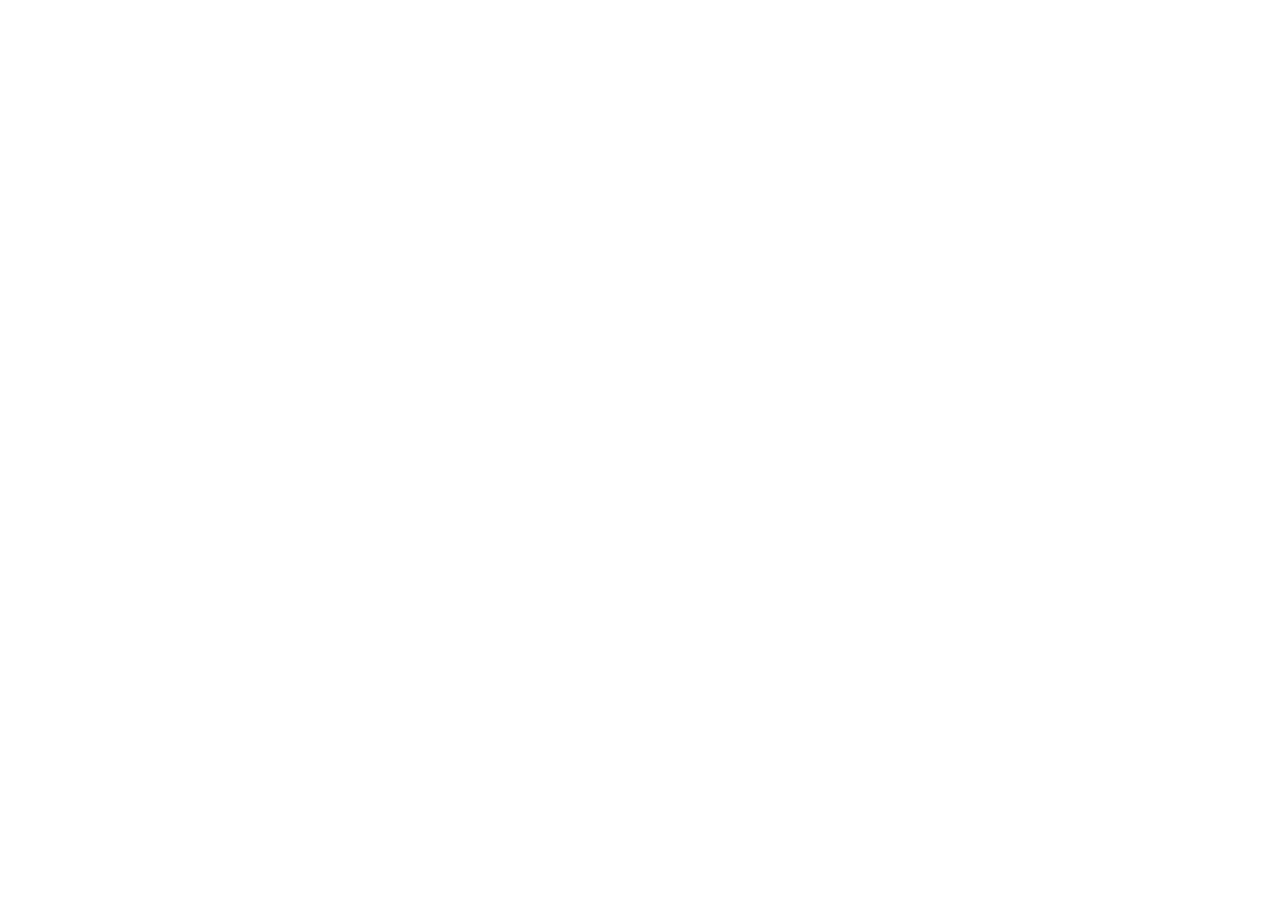
==== commit 9b6901b1: "Update index.html" ====
--- a/index.html
+++ b/index.html
@@ -1 +1 @@
-<!doctype html><html lang="pt-BR"><head><meta charset="utf-8"/><meta name="viewport" content="width=device-width,initial-scale=1"/><meta name="description" content="Projetos personalizados desenvolvidos pela Vertex Systems em São Luís - MA. Oferecemos sistemas de controle de estoque, cardápio digital e assinaturas corporativas para empresas."/><meta name="keywords" content="sttarlink, vanrley, sistemas web, Vertex Systems, Vertex Systems São Luís, Vertex Systems sistemas em São Luís, desenvolvimento de sistemas, sistemas personalizados, controle de estoque, cardápio digital, assinaturas corporativas, soluções empresariais, tecnologia em São Luís, MA, sistemas em São Luís, Vertex"/><meta name="author" content="Vertex Systems"/><meta name="robots" content="index, follow"/><meta property="og:title" content="VERTEX SYSTEMS A.S.D.C - Projetos de Sistemas Personalizados"/><meta property="og:description" content="Conheça os projetos desenvolvidos pela VERTEX SYSTEMS A.S.D.C, incluindo soluções personalizadas em sistemas de controle de estoque, cardápio digital e assinaturas corporativas."/><meta property="og:image" content="/img/Macbook-Air-teste.sttarlink.com.br.png"/><meta property="og:url" content="https://vertex-systems.vercel.app/"/><meta property="og:type" content="website"/><meta name="twitter:card" content="summary_large_image"/><meta name="twitter:title" content="VERTEX SYSTEMS A.S.D.C - Projetos de Sistemas Personalizados"/><meta name="twitter:description" content="Conheça os projetos desenvolvidos pela VERTEX SYSTEMS A.S.D.C, incluindo soluções personalizadas em sistemas de controle de estoque, cardápio digital e assinaturas corporativas."/><meta name="twitter:image" content="/img/Macbook-Air-teste.sttarlink.com.br.png"/><link rel="icon" type="image/png" href="/v.jpg"/><link rel="preconnect" href="https://fonts.googleapis.com"><link rel="preconnect" href="https://fonts.gstatic.com" crossorigin><link href="https://fonts.googleapis.com/css2?family=Red+Hat+Display:ital,wght@0,300..900;1,300..900&display=swap" rel="stylesheet"><title>VERTEX SYSTEMS A.S.D.C - Projetos Personalizados</title><script defer="defer" src="/static/js/main.1938d052.js"></script><link href="/static/css/main.71727a8a.css" rel="stylesheet"></head><body><div id="root"></div></body></html>+<!doctype html><html lang="pt-BR"><head><meta charset="utf-8"/><meta name="viewport" content="width=device-width,initial-scale=1"/><meta name="description" content="Projetos personalizados desenvolvidos pela Vertex Systems em São Luís - MA. Oferecemos sistemas de controle de estoque, cardápio digital e assinaturas corporativas para empresas."/><meta name="keywords" content="sttarlink, vanrley, sistemas web, Vertex Systems, Vertex Systems São Luís, Vertex Systems sistemas em São Luís, desenvolvimento de sistemas, sistemas personalizados, controle de estoque, cardápio digital, assinaturas corporativas, soluções empresariais, tecnologia em São Luís, MA, sistemas em São Luís, Vertex"/><meta name="author" content="Vertex Systems"/><meta name="robots" content="index, follow"/><meta name="theme-color" content="rgb(31, 41, 55)"><meta property="og:title" content="VERTEX SYSTEMS A.S.D.C - Projetos de Sistemas Personalizados"/><meta property="og:description" content="Conheça os projetos desenvolvidos pela VERTEX SYSTEMS A.S.D.C, incluindo soluções personalizadas em sistemas de controle de estoque, cardápio digital e assinaturas corporativas."/><meta property="og:image" content="/img/Macbook-Air-teste.sttarlink.com.br.png"/><meta property="og:url" content="https://vertex-systems.vercel.app/"/><meta property="og:type" content="website"/><meta name="twitter:card" content="summary_large_image"/><meta name="twitter:title" content="VERTEX SYSTEMS A.S.D.C - Projetos de Sistemas Personalizados"/><meta name="twitter:description" content="Conheça os projetos desenvolvidos pela VERTEX SYSTEMS A.S.D.C, incluindo soluções personalizadas em sistemas de controle de estoque, cardápio digital e assinaturas corporativas."/><meta name="twitter:image" content="/img/Macbook-Air-teste.sttarlink.com.br.png"/><link rel="icon" type="image/png" href="/v.jpg"/><link rel="preconnect" href="https://fonts.googleapis.com"><link rel="preconnect" href="https://fonts.gstatic.com" crossorigin><link href="https://fonts.googleapis.com/css2?family=Red+Hat+Display:ital,wght@0,300..900;1,300..900&display=swap" rel="stylesheet"><title>VERTEX SYSTEMS A.S.D.C</title><script defer="defer" src="/static/js/main.a6874dd9.js"></script><link href="/static/css/main.00db2a6b.css" rel="stylesheet"></head><body><div id="root"></div></body></html>
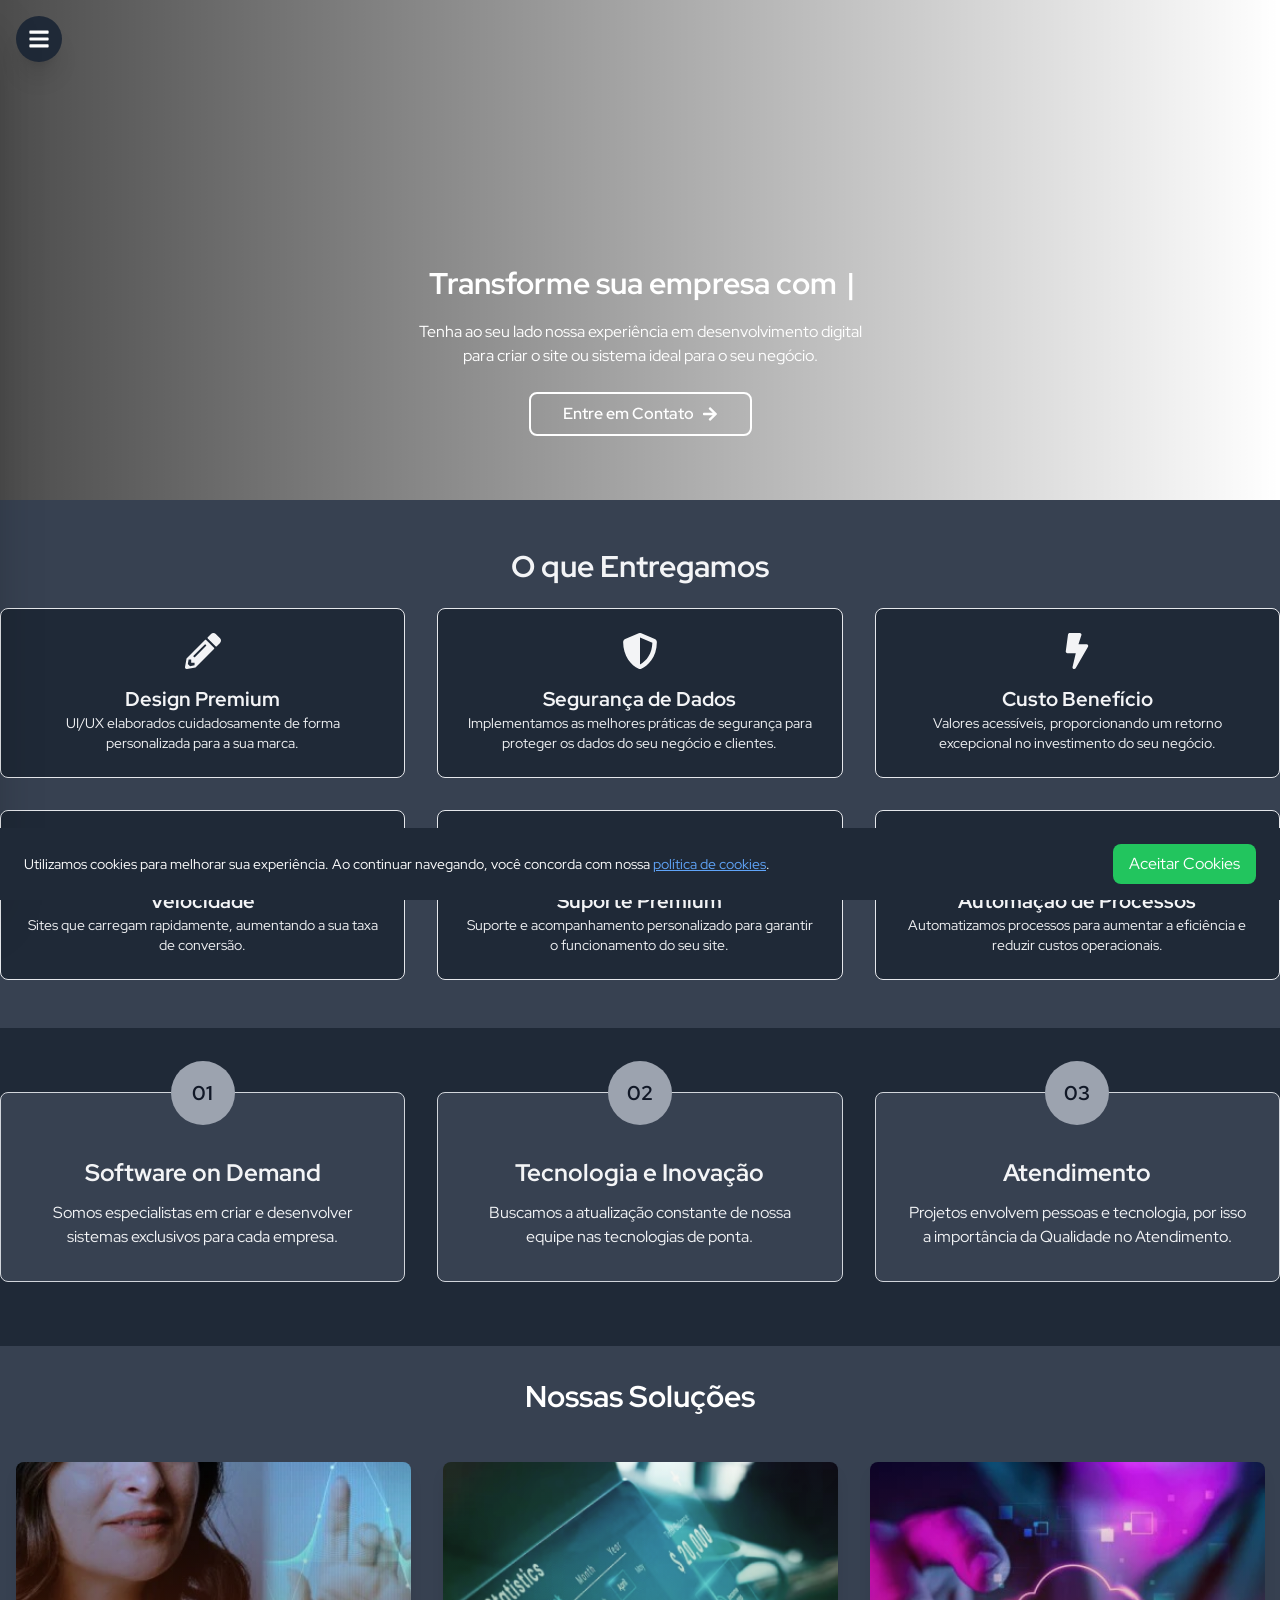
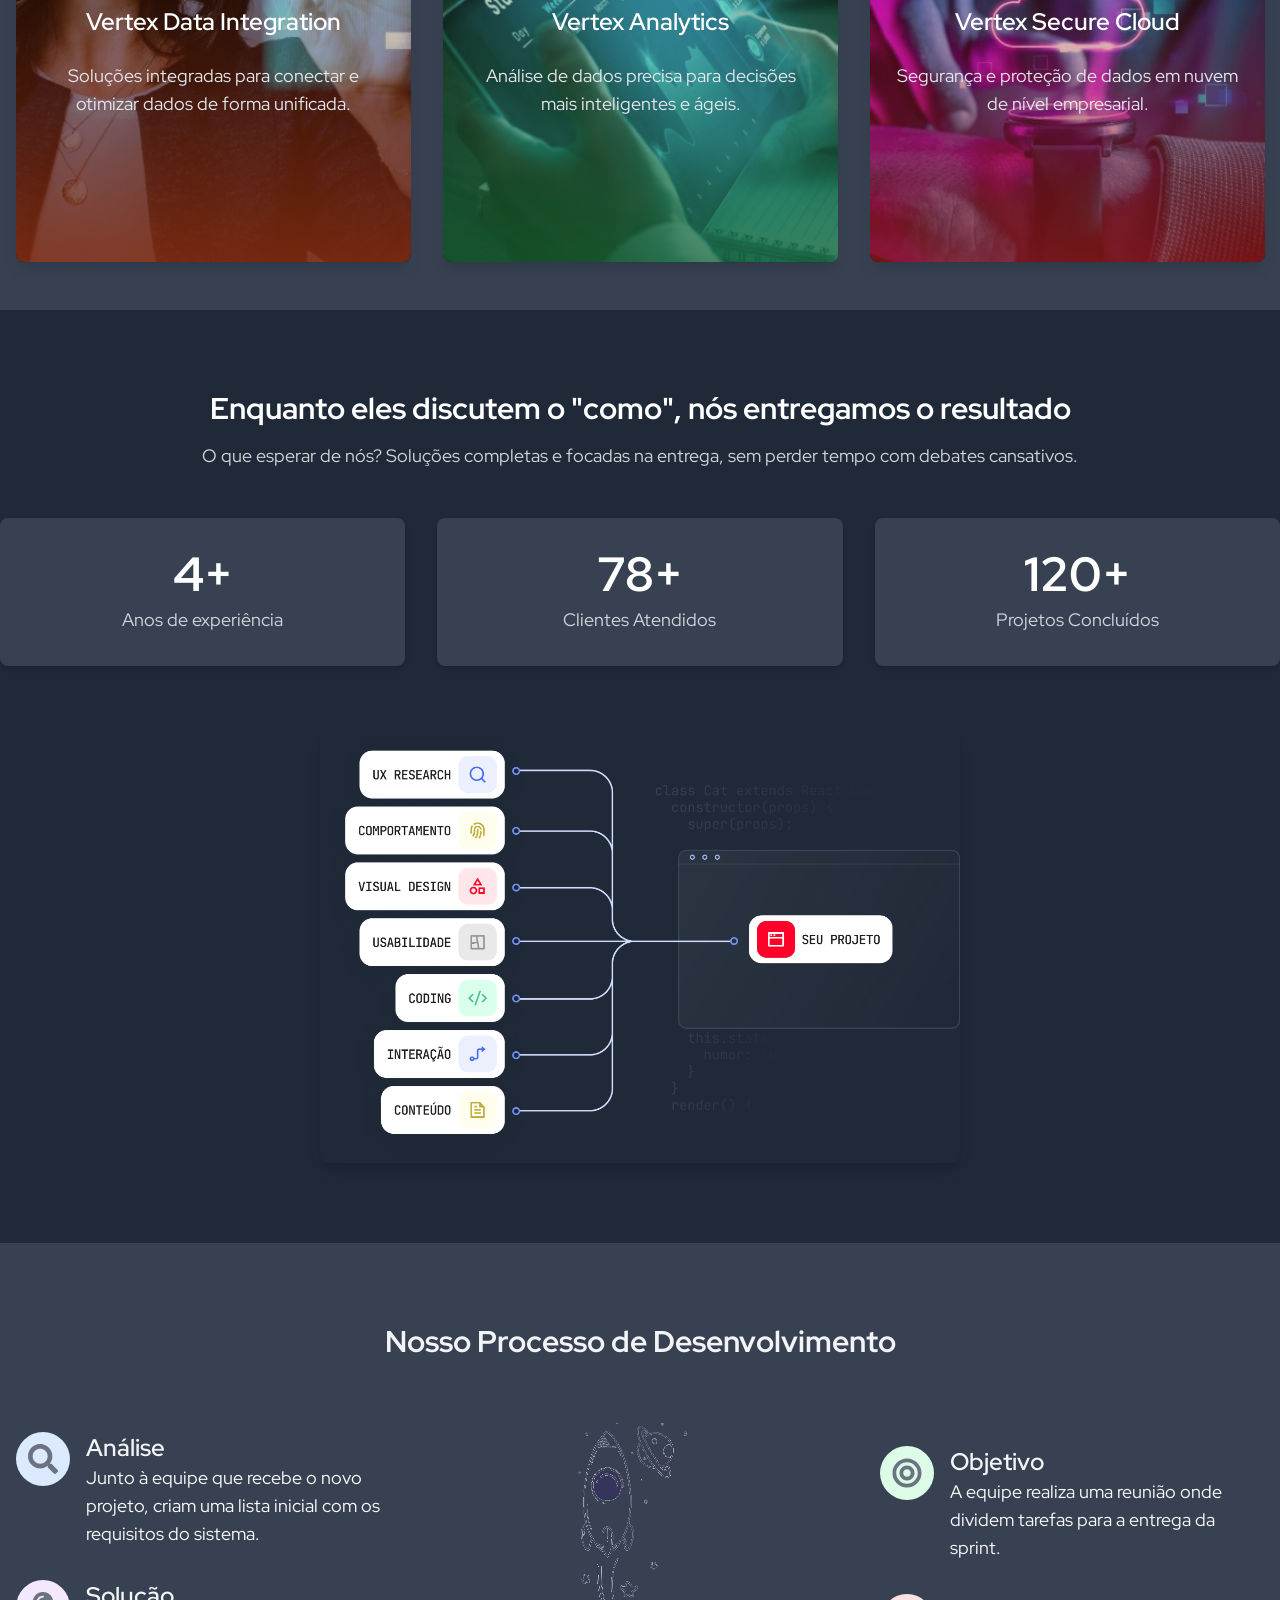
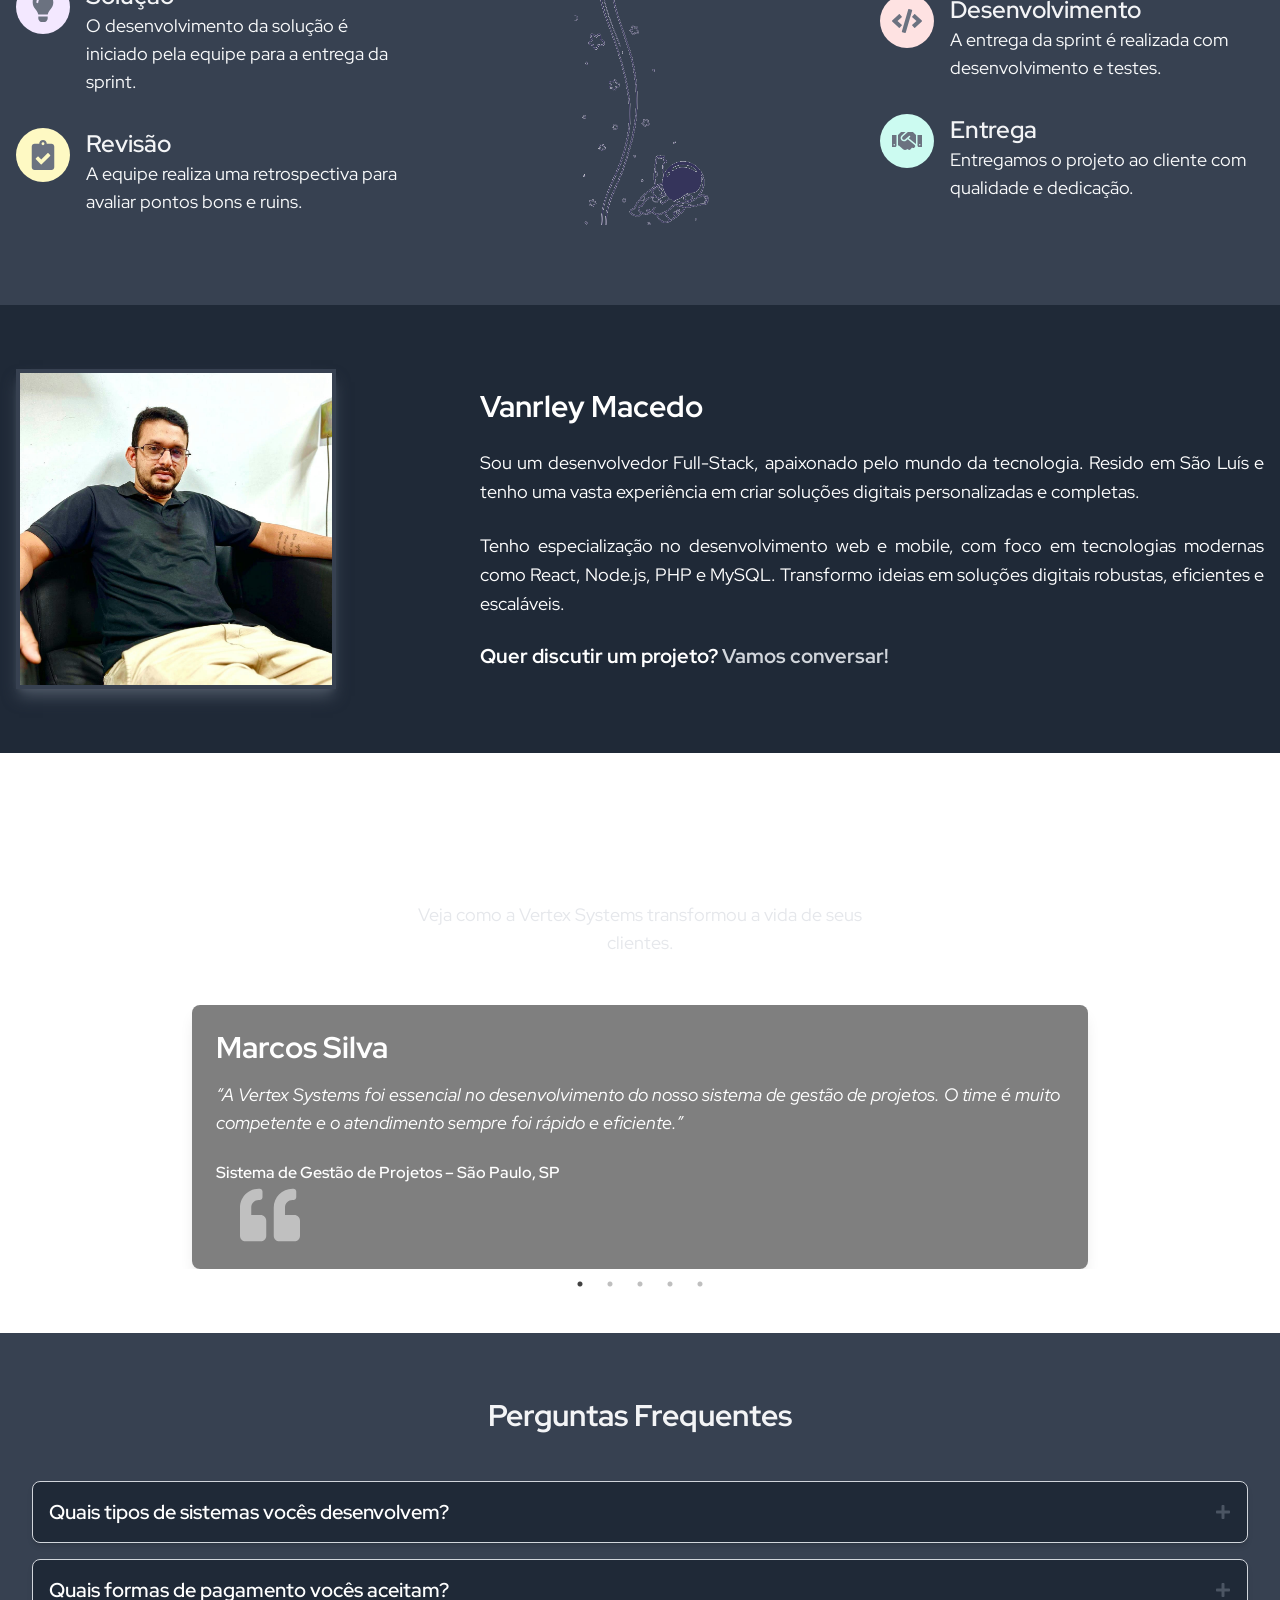
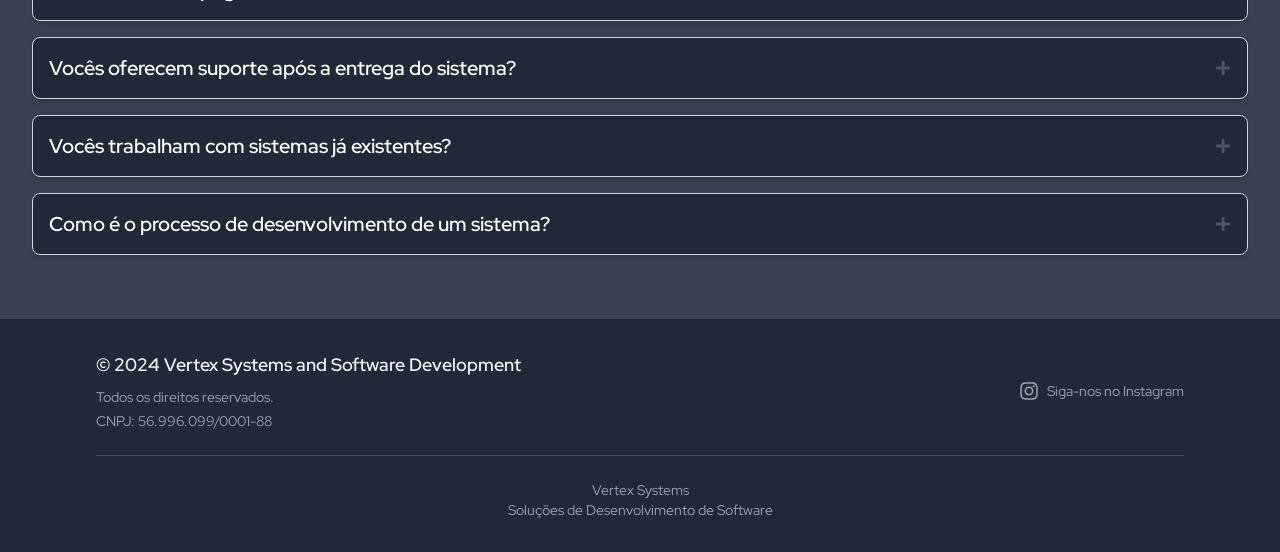
==== commit 8ea3a5c7: "Add files via upload" ====
--- a/index.html
+++ b/index.html
@@ -1 +1 @@
-<!doctype html><html lang="pt-BR"><head><meta charset="utf-8"/><meta name="viewport" content="width=device-width,initial-scale=1"/><meta name="description" content="Projetos personalizados desenvolvidos pela Vertex Systems em São Luís - MA. Oferecemos sistemas de controle de estoque, cardápio digital e assinaturas corporativas para empresas."/><meta name="keywords" content="sttarlink, vanrley, sistemas web, Vertex Systems, Vertex Systems São Luís, Vertex Systems sistemas em São Luís, desenvolvimento de sistemas, sistemas personalizados, controle de estoque, cardápio digital, assinaturas corporativas, soluções empresariais, tecnologia em São Luís, MA, sistemas em São Luís, Vertex"/><meta name="author" content="Vertex Systems"/><meta name="robots" content="index, follow"/><meta name="theme-color" content="rgb(31, 41, 55)"><meta property="og:title" content="VERTEX SYSTEMS A.S.D.C - Projetos de Sistemas Personalizados"/><meta property="og:description" content="Conheça os projetos desenvolvidos pela VERTEX SYSTEMS A.S.D.C, incluindo soluções personalizadas em sistemas de controle de estoque, cardápio digital e assinaturas corporativas."/><meta property="og:image" content="/img/Macbook-Air-teste.sttarlink.com.br.png"/><meta property="og:url" content="https://vertex-systems.vercel.app/"/><meta property="og:type" content="website"/><meta name="twitter:card" content="summary_large_image"/><meta name="twitter:title" content="VERTEX SYSTEMS A.S.D.C - Projetos de Sistemas Personalizados"/><meta name="twitter:description" content="Conheça os projetos desenvolvidos pela VERTEX SYSTEMS A.S.D.C, incluindo soluções personalizadas em sistemas de controle de estoque, cardápio digital e assinaturas corporativas."/><meta name="twitter:image" content="/img/Macbook-Air-teste.sttarlink.com.br.png"/><link rel="icon" type="image/png" href="/v.jpg"/><link rel="preconnect" href="https://fonts.googleapis.com"><link rel="preconnect" href="https://fonts.gstatic.com" crossorigin><link href="https://fonts.googleapis.com/css2?family=Red+Hat+Display:ital,wght@0,300..900;1,300..900&display=swap" rel="stylesheet"><title>VERTEX SYSTEMS A.S.D.C</title><script defer="defer" src="/static/js/main.a6874dd9.js"></script><link href="/static/css/main.00db2a6b.css" rel="stylesheet"></head><body><div id="root"></div></body></html>
+<!doctype html><html lang="pt-BR"><head><meta charset="utf-8"/><meta name="viewport" content="width=device-width,initial-scale=1"/><meta name="description" content="Projetos personalizados desenvolvidos pela Vertex Systems em São Luís - MA. Oferecemos sistemas de controle de estoque, cardápio digital e assinaturas corporativas para empresas."/><meta name="keywords" content="sttarlink, vanrley, sistemas web, Vertex Systems, Vertex Systems São Luís, Vertex Systems sistemas em São Luís, desenvolvimento de sistemas, sistemas personalizados, controle de estoque, cardápio digital, assinaturas corporativas, soluções empresariais, tecnologia em São Luís, MA, sistemas em São Luís, Vertex"/><meta name="author" content="Vertex Systems"/><meta name="robots" content="index, follow"/><meta name="theme-color" content="rgb(31, 41, 55)"><meta property="og:title" content="VERTEX SYSTEMS A.S.D.C - Projetos de Sistemas Personalizados"/><meta property="og:description" content="Conheça os projetos desenvolvidos pela VERTEX SYSTEMS A.S.D.C, incluindo soluções personalizadas em sistemas de controle de estoque, cardápio digital e assinaturas corporativas."/><meta property="og:image" content="/img/Macbook-Air-teste.sttarlink.com.br.png"/><meta property="og:url" content="https://vertex-systems.vercel.app/"/><meta property="og:type" content="website"/><meta name="twitter:card" content="summary_large_image"/><meta name="twitter:title" content="VERTEX SYSTEMS A.S.D.C - Projetos de Sistemas Personalizados"/><meta name="twitter:description" content="Conheça os projetos desenvolvidos pela VERTEX SYSTEMS A.S.D.C, incluindo soluções personalizadas em sistemas de controle de estoque, cardápio digital e assinaturas corporativas."/><meta name="twitter:image" content="/img/Macbook-Air-teste.sttarlink.com.br.png"/><link rel="icon" type="image/png" href="/v.jpg"/><link rel="canonical" href="https://vertex-systems.vercel.app/#/"><link rel="preconnect" href="https://fonts.googleapis.com"><link rel="preconnect" href="https://fonts.gstatic.com" crossorigin><link href="https://fonts.googleapis.com/css2?family=Red+Hat+Display:ital,wght@0,300..900;1,300..900&display=swap" rel="stylesheet"><script>!function(e,t,a,n){e[n]=e[n]||[],e[n].push({"gtm.start":(new Date).getTime(),event:"gtm.js"});var g=t.getElementsByTagName(a)[0],m=t.createElement(a);m.async=!0,m.src="https://www.googletagmanager.com/gtm.js?id=GTM-W3M5DLHH",g.parentNode.insertBefore(m,g)}(window,document,"script","dataLayer")</script><title>VERTEX SYSTEMS A.S.D.C</title><script defer="defer" src="/static/js/main.4a0349bc.js"></script><link href="/static/css/main.66c844f9.css" rel="stylesheet"></head><body><div id="root"></div></body></html>
--- a/static/css/main.66c844f9.css
+++ b/static/css/main.66c844f9.css
@@ -0,0 +1,4 @@
+@charset "UTF-8";*,::backdrop,:after,:before{--tw-border-spacing-x:0;--tw-border-spacing-y:0;--tw-translate-x:0;--tw-translate-y:0;--tw-rotate:0;--tw-skew-x:0;--tw-skew-y:0;--tw-scale-x:1;--tw-scale-y:1;--tw-pan-x: ;--tw-pan-y: ;--tw-pinch-zoom: ;--tw-scroll-snap-strictness:proximity;--tw-gradient-from-position: ;--tw-gradient-via-position: ;--tw-gradient-to-position: ;--tw-ordinal: ;--tw-slashed-zero: ;--tw-numeric-figure: ;--tw-numeric-spacing: ;--tw-numeric-fraction: ;--tw-ring-inset: ;--tw-ring-offset-width:0px;--tw-ring-offset-color:#fff;--tw-ring-color:#3b82f680;--tw-ring-offset-shadow:0 0 #0000;--tw-ring-shadow:0 0 #0000;--tw-shadow:0 0 #0000;--tw-shadow-colored:0 0 #0000;--tw-blur: ;--tw-brightness: ;--tw-contrast: ;--tw-grayscale: ;--tw-hue-rotate: ;--tw-invert: ;--tw-saturate: ;--tw-sepia: ;--tw-drop-shadow: ;--tw-backdrop-blur: ;--tw-backdrop-brightness: ;--tw-backdrop-contrast: ;--tw-backdrop-grayscale: ;--tw-backdrop-hue-rotate: ;--tw-backdrop-invert: ;--tw-backdrop-opacity: ;--tw-backdrop-saturate: ;--tw-backdrop-sepia: ;--tw-contain-size: ;--tw-contain-layout: ;--tw-contain-paint: ;--tw-contain-style: }/*
+! tailwindcss v3.4.14 | MIT License | https://tailwindcss.com
+*/*,:after,:before{border:0 solid #e5e7eb;box-sizing:border-box}:after,:before{--tw-content:""}:host,html{-webkit-text-size-adjust:100%;font-feature-settings:normal;-webkit-tap-highlight-color:transparent;font-family:ui-sans-serif,system-ui,sans-serif,Apple Color Emoji,Segoe UI Emoji,Segoe UI Symbol,Noto Color Emoji;font-variation-settings:normal;line-height:1.5;tab-size:4}body{line-height:inherit;margin:0}hr{border-top-width:1px;color:inherit;height:0}abbr:where([title]){-webkit-text-decoration:underline dotted;text-decoration:underline dotted}h1,h2,h3,h4,h5,h6{font-size:inherit;font-weight:inherit}a{color:inherit;text-decoration:inherit}b,strong{font-weight:bolder}code,kbd,pre,samp{font-feature-settings:normal;font-family:ui-monospace,SFMono-Regular,Menlo,Monaco,Consolas,Liberation Mono,Courier New,monospace;font-size:1em;font-variation-settings:normal}small{font-size:80%}sub,sup{font-size:75%;line-height:0;position:relative;vertical-align:initial}sub{bottom:-.25em}sup{top:-.5em}table{border-collapse:collapse;border-color:inherit;text-indent:0}button,input,optgroup,select,textarea{font-feature-settings:inherit;color:inherit;font-family:inherit;font-size:100%;font-variation-settings:inherit;font-weight:inherit;letter-spacing:inherit;line-height:inherit;margin:0;padding:0}button,select{text-transform:none}button,input:where([type=button]),input:where([type=reset]),input:where([type=submit]){-webkit-appearance:button;background-color:initial;background-image:none}:-moz-focusring{outline:auto}:-moz-ui-invalid{box-shadow:none}progress{vertical-align:initial}::-webkit-inner-spin-button,::-webkit-outer-spin-button{height:auto}[type=search]{-webkit-appearance:textfield;outline-offset:-2px}::-webkit-search-decoration{-webkit-appearance:none}::-webkit-file-upload-button{-webkit-appearance:button;font:inherit}summary{display:list-item}blockquote,dd,dl,figure,h1,h2,h3,h4,h5,h6,hr,p,pre{margin:0}fieldset{margin:0}fieldset,legend{padding:0}menu,ol,ul{list-style:none;margin:0;padding:0}dialog{padding:0}textarea{resize:vertical}input::placeholder,textarea::placeholder{color:#9ca3af;opacity:1}[role=button],button{cursor:pointer}:disabled{cursor:default}audio,canvas,embed,iframe,img,object,svg,video{display:block;vertical-align:middle}img,video{height:auto;max-width:100%}[hidden]:where(:not([hidden=until-found])){display:none}.container{width:100%}@media (min-width:640px){.container{max-width:640px}}@media (min-width:768px){.container{max-width:768px}}@media (min-width:1024px){.container{max-width:1024px}}@media (min-width:1280px){.container{max-width:1280px}}@media (min-width:1536px){.container{max-width:1536px}}.fixed{position:fixed}.absolute{position:absolute}.relative{position:relative}.inset-0{inset:0}.-top-8{top:-2rem}.bottom-0{bottom:0}.bottom-4{bottom:1rem}.left-0{left:0}.left-1\/2{left:50%}.left-2{left:.5rem}.left-3{left:.75rem}.left-4{left:1rem}.right-2{right:.5rem}.right-4{right:1rem}.top-0{top:0}.top-2{top:.5rem}.top-3{top:.75rem}.top-4{top:1rem}.z-10{z-index:10}.z-50{z-index:50}.mx-auto{margin-left:auto;margin-right:auto}.my-8{margin-bottom:2rem;margin-top:2rem}.mb-12{margin-bottom:3rem}.mb-16{margin-bottom:4rem}.mb-2{margin-bottom:.5rem}.mb-3{margin-bottom:.75rem}.mb-4{margin-bottom:1rem}.mb-6{margin-bottom:1.5rem}.mb-8{margin-bottom:2rem}.ml-2{margin-left:.5rem}.ml-4{margin-left:1rem}.mr-2{margin-right:.5rem}.mr-4{margin-right:1rem}.mt-1{margin-top:.25rem}.mt-10{margin-top:2.5rem}.mt-2{margin-top:.5rem}.mt-4{margin-top:1rem}.mt-6{margin-top:1.5rem}.mt-8{margin-top:2rem}.mt-auto{margin-top:auto}.block{display:block}.inline-block{display:inline-block}.flex{display:flex}.grid{display:grid}.hidden{display:none}.h-12{height:3rem}.h-4{height:1rem}.h-64{height:16rem}.h-8{height:2rem}.h-80{height:20rem}.h-full{height:100%}.h-screen{height:100vh}.max-h-48{max-height:12rem}.min-h-screen{min-height:100vh}.w-12{width:3rem}.w-24{width:6rem}.w-64{width:16rem}.w-8{width:2rem}.w-80{width:20rem}.w-full{width:100%}.max-w-full{max-width:100%}.max-w-lg{max-width:32rem}.max-w-md{max-width:28rem}.-translate-x-1\/2{--tw-translate-x:-50%}.-translate-x-1\/2,.-translate-x-full{transform:translate(var(--tw-translate-x),var(--tw-translate-y)) rotate(var(--tw-rotate)) skewX(var(--tw-skew-x)) skewY(var(--tw-skew-y)) scaleX(var(--tw-scale-x)) scaleY(var(--tw-scale-y))}.-translate-x-full{--tw-translate-x:-100%}.translate-x-0{--tw-translate-x:0px}.transform,.translate-x-0{transform:translate(var(--tw-translate-x),var(--tw-translate-y)) rotate(var(--tw-rotate)) skewX(var(--tw-skew-x)) skewY(var(--tw-skew-y)) scaleX(var(--tw-scale-x)) scaleY(var(--tw-scale-y))}@keyframes pulse{50%{opacity:.5}}.animate-pulse{animation:pulse 2s cubic-bezier(.4,0,.6,1) infinite}.cursor-pointer{cursor:pointer}.list-inside{list-style-position:inside}.list-disc{list-style-type:disc}.grid-cols-1{grid-template-columns:repeat(1,minmax(0,1fr))}.flex-col{flex-direction:column}.items-start{align-items:flex-start}.items-center{align-items:center}.justify-end{justify-content:flex-end}.justify-center{justify-content:center}.justify-between{justify-content:space-between}.justify-items-center{justify-items:center}.gap-12{gap:3rem}.gap-4{gap:1rem}.gap-8{gap:2rem}.space-x-2>:not([hidden])~:not([hidden]){--tw-space-x-reverse:0;margin-left:calc(.5rem*(1 - var(--tw-space-x-reverse)));margin-right:calc(.5rem*var(--tw-space-x-reverse))}.space-x-4>:not([hidden])~:not([hidden]){--tw-space-x-reverse:0;margin-left:calc(1rem*(1 - var(--tw-space-x-reverse)));margin-right:calc(1rem*var(--tw-space-x-reverse))}.space-y-4>:not([hidden])~:not([hidden]){--tw-space-y-reverse:0;margin-bottom:calc(1rem*var(--tw-space-y-reverse));margin-top:calc(1rem*(1 - var(--tw-space-y-reverse)))}.space-y-6>:not([hidden])~:not([hidden]){--tw-space-y-reverse:0;margin-bottom:calc(1.5rem*var(--tw-space-y-reverse));margin-top:calc(1.5rem*(1 - var(--tw-space-y-reverse)))}.space-y-8>:not([hidden])~:not([hidden]){--tw-space-y-reverse:0;margin-bottom:calc(2rem*var(--tw-space-y-reverse));margin-top:calc(2rem*(1 - var(--tw-space-y-reverse)))}.overflow-hidden{overflow:hidden}.rounded-full{border-radius:9999px}.rounded-lg{border-radius:.5rem}.rounded-md{border-radius:.375rem}.border{border-width:1px}.border-2{border-width:2px}.border-4{border-width:4px}.border-b{border-bottom-width:1px}.border-gray-200{--tw-border-opacity:1;border-color:rgb(229 231 235/var(--tw-border-opacity))}.border-gray-300{--tw-border-opacity:1;border-color:rgb(209 213 219/var(--tw-border-opacity))}.border-gray-600{--tw-border-opacity:1;border-color:rgb(75 85 99/var(--tw-border-opacity))}.border-gray-700{--tw-border-opacity:1;border-color:rgb(55 65 81/var(--tw-border-opacity))}.border-white{--tw-border-opacity:1;border-color:rgb(255 255 255/var(--tw-border-opacity))}.bg-black{--tw-bg-opacity:1;background-color:rgb(0 0 0/var(--tw-bg-opacity))}.bg-blue-100{--tw-bg-opacity:1;background-color:rgb(219 234 254/var(--tw-bg-opacity))}.bg-blue-600{--tw-bg-opacity:1;background-color:rgb(37 99 235/var(--tw-bg-opacity))}.bg-gray-100{--tw-bg-opacity:1;background-color:rgb(243 244 246/var(--tw-bg-opacity))}.bg-gray-400{--tw-bg-opacity:1;background-color:rgb(156 163 175/var(--tw-bg-opacity))}.bg-gray-700{--tw-bg-opacity:1;background-color:rgb(55 65 81/var(--tw-bg-opacity))}.bg-gray-800{--tw-bg-opacity:1;background-color:rgb(31 41 55/var(--tw-bg-opacity))}.bg-gray-900{--tw-bg-opacity:1;background-color:rgb(17 24 39/var(--tw-bg-opacity))}.bg-green-100{--tw-bg-opacity:1;background-color:rgb(220 252 231/var(--tw-bg-opacity))}.bg-green-400{--tw-bg-opacity:1;background-color:rgb(74 222 128/var(--tw-bg-opacity))}.bg-green-500{--tw-bg-opacity:1;background-color:rgb(34 197 94/var(--tw-bg-opacity))}.bg-green-600{--tw-bg-opacity:1;background-color:rgb(22 163 74/var(--tw-bg-opacity))}.bg-purple-100{--tw-bg-opacity:1;background-color:rgb(243 232 255/var(--tw-bg-opacity))}.bg-red-100{--tw-bg-opacity:1;background-color:rgb(254 226 226/var(--tw-bg-opacity))}.bg-teal-100{--tw-bg-opacity:1;background-color:rgb(204 251 241/var(--tw-bg-opacity))}.bg-transparent{background-color:initial}.bg-white{--tw-bg-opacity:1;background-color:rgb(255 255 255/var(--tw-bg-opacity))}.bg-yellow-100{--tw-bg-opacity:1;background-color:rgb(254 249 195/var(--tw-bg-opacity))}.bg-yellow-500{--tw-bg-opacity:1;background-color:rgb(234 179 8/var(--tw-bg-opacity))}.bg-opacity-50{--tw-bg-opacity:0.5}.bg-gradient-to-r{background-image:linear-gradient(to right,var(--tw-gradient-stops))}.bg-gradient-to-t{background-image:linear-gradient(to top,var(--tw-gradient-stops))}.from-black{--tw-gradient-from:#000 var(--tw-gradient-from-position);--tw-gradient-to:#0000 var(--tw-gradient-to-position);--tw-gradient-stops:var(--tw-gradient-from),var(--tw-gradient-to)}.from-green-500{--tw-gradient-from:#22c55e var(--tw-gradient-from-position);--tw-gradient-to:#22c55e00 var(--tw-gradient-to-position);--tw-gradient-stops:var(--tw-gradient-from),var(--tw-gradient-to)}.from-green-800{--tw-gradient-from:#166534 var(--tw-gradient-from-position);--tw-gradient-to:#16653400 var(--tw-gradient-to-position);--tw-gradient-stops:var(--tw-gradient-from),var(--tw-gradient-to)}.from-orange-800{--tw-gradient-from:#9a3412 var(--tw-gradient-from-position);--tw-gradient-to:#9a341200 var(--tw-gradient-to-position);--tw-gradient-stops:var(--tw-gradient-from),var(--tw-gradient-to)}.from-red-800{--tw-gradient-from:#991b1b var(--tw-gradient-from-position);--tw-gradient-to:#991b1b00 var(--tw-gradient-to-position);--tw-gradient-stops:var(--tw-gradient-from),var(--tw-gradient-to)}.to-blue-500{--tw-gradient-to:#3b82f6 var(--tw-gradient-to-position)}.to-transparent{--tw-gradient-to:#0000 var(--tw-gradient-to-position)}.bg-center{background-position:50%}.object-contain{object-fit:contain}.object-cover{object-fit:cover}.p-3{padding:.75rem}.p-4{padding:1rem}.p-5{padding:1.25rem}.p-6{padding:1.5rem}.p-8{padding:2rem}.px-2{padding-left:.5rem;padding-right:.5rem}.px-4{padding-left:1rem;padding-right:1rem}.px-6{padding-left:1.5rem;padding-right:1.5rem}.px-8{padding-left:2rem;padding-right:2rem}.py-1{padding-bottom:.25rem;padding-top:.25rem}.py-12{padding-bottom:3rem;padding-top:3rem}.py-16{padding-bottom:4rem;padding-top:4rem}.py-2{padding-bottom:.5rem;padding-top:.5rem}.py-20{padding-bottom:5rem;padding-top:5rem}.py-3{padding-bottom:.75rem;padding-top:.75rem}.py-4{padding-bottom:1rem;padding-top:1rem}.py-8{padding-bottom:2rem;padding-top:2rem}.pb-12{padding-bottom:3rem}.pb-16{padding-bottom:4rem}.pb-6{padding-bottom:1.5rem}.pl-10{padding-left:2.5rem}.pt-16{padding-top:4rem}.pt-24{padding-top:6rem}.text-left{text-align:left}.text-center{text-align:center}.text-justify{text-align:justify}.text-2xl{font-size:1.5rem;line-height:2rem}.text-3xl{font-size:1.875rem;line-height:2.25rem}.text-4xl{font-size:2.25rem;line-height:2.5rem}.text-5xl{font-size:3rem;line-height:1}.text-6xl{font-size:3.75rem;line-height:1}.text-7xl{font-size:4.5rem;line-height:1}.text-9xl{font-size:8rem;line-height:1}.text-base{font-size:1rem;line-height:1.5rem}.text-lg{font-size:1.125rem;line-height:1.75rem}.text-sm{font-size:.875rem;line-height:1.25rem}.text-xl{font-size:1.25rem;line-height:1.75rem}.text-xs{font-size:.75rem;line-height:1rem}.font-bold{font-weight:700}.font-extrabold{font-weight:800}.font-light{font-weight:300}.font-medium{font-weight:500}.font-semibold{font-weight:600}.italic{font-style:italic}.leading-relaxed{line-height:1.625}.leading-snug{line-height:1.375}.tracking-wide{letter-spacing:.025em}.text-black{--tw-text-opacity:1;color:rgb(0 0 0/var(--tw-text-opacity))}.text-blue-400{--tw-text-opacity:1;color:rgb(96 165 250/var(--tw-text-opacity))}.text-blue-500{--tw-text-opacity:1;color:rgb(59 130 246/var(--tw-text-opacity))}.text-gray-100{--tw-text-opacity:1;color:rgb(243 244 246/var(--tw-text-opacity))}.text-gray-200{--tw-text-opacity:1;color:rgb(229 231 235/var(--tw-text-opacity))}.text-gray-300{--tw-text-opacity:1;color:rgb(209 213 219/var(--tw-text-opacity))}.text-gray-400{--tw-text-opacity:1;color:rgb(156 163 175/var(--tw-text-opacity))}.text-gray-50{--tw-text-opacity:1;color:rgb(249 250 251/var(--tw-text-opacity))}.text-gray-500{--tw-text-opacity:1;color:rgb(107 114 128/var(--tw-text-opacity))}.text-gray-600{--tw-text-opacity:1;color:rgb(75 85 99/var(--tw-text-opacity))}.text-gray-700{--tw-text-opacity:1;color:rgb(55 65 81/var(--tw-text-opacity))}.text-gray-800{--tw-text-opacity:1;color:rgb(31 41 55/var(--tw-text-opacity))}.text-gray-900{--tw-text-opacity:1;color:rgb(17 24 39/var(--tw-text-opacity))}.text-green-400{--tw-text-opacity:1;color:rgb(74 222 128/var(--tw-text-opacity))}.text-white{--tw-text-opacity:1;color:rgb(255 255 255/var(--tw-text-opacity))}.underline{text-decoration-line:underline}.opacity-50{opacity:.5}.opacity-70{opacity:.7}.opacity-75{opacity:.75}.shadow-2xl{--tw-shadow:0 25px 50px -12px #00000040;--tw-shadow-colored:0 25px 50px -12px var(--tw-shadow-color)}.shadow-2xl,.shadow-lg{box-shadow:0 0 #0000,0 0 #0000,var(--tw-shadow);box-shadow:var(--tw-ring-offset-shadow,0 0 #0000),var(--tw-ring-shadow,0 0 #0000),var(--tw-shadow)}.shadow-lg{--tw-shadow:0 10px 15px -3px #0000001a,0 4px 6px -4px #0000001a;--tw-shadow-colored:0 10px 15px -3px var(--tw-shadow-color),0 4px 6px -4px var(--tw-shadow-color)}.shadow-md{--tw-shadow:0 4px 6px -1px #0000001a,0 2px 4px -2px #0000001a;--tw-shadow-colored:0 4px 6px -1px var(--tw-shadow-color),0 2px 4px -2px var(--tw-shadow-color)}.shadow-md,.shadow-xl{box-shadow:0 0 #0000,0 0 #0000,var(--tw-shadow);box-shadow:var(--tw-ring-offset-shadow,0 0 #0000),var(--tw-ring-shadow,0 0 #0000),var(--tw-shadow)}.shadow-xl{--tw-shadow:0 20px 25px -5px #0000001a,0 8px 10px -6px #0000001a;--tw-shadow-colored:0 20px 25px -5px var(--tw-shadow-color),0 8px 10px -6px var(--tw-shadow-color)}.shadow-gray-600{--tw-shadow-color:#4b5563;--tw-shadow:var(--tw-shadow-colored)}.transition{transition-duration:.15s;transition-property:color,background-color,border-color,text-decoration-color,fill,stroke,opacity,box-shadow,transform,filter,-webkit-backdrop-filter;transition-property:color,background-color,border-color,text-decoration-color,fill,stroke,opacity,box-shadow,transform,filter,backdrop-filter;transition-property:color,background-color,border-color,text-decoration-color,fill,stroke,opacity,box-shadow,transform,filter,backdrop-filter,-webkit-backdrop-filter;transition-timing-function:cubic-bezier(.4,0,.2,1)}.transition-all{transition-duration:.15s;transition-property:all;transition-timing-function:cubic-bezier(.4,0,.2,1)}.transition-colors{transition-duration:.15s;transition-property:color,background-color,border-color,text-decoration-color,fill,stroke;transition-timing-function:cubic-bezier(.4,0,.2,1)}.transition-opacity{transition-duration:.15s;transition-property:opacity;transition-timing-function:cubic-bezier(.4,0,.2,1)}.transition-transform{transition-duration:.15s;transition-property:transform;transition-timing-function:cubic-bezier(.4,0,.2,1)}.duration-300{transition-duration:.3s}.ease-in-out{transition-timing-function:cubic-bezier(.4,0,.2,1)}.hover\:scale-105:hover{--tw-scale-x:1.05;--tw-scale-y:1.05;transform:translate(var(--tw-translate-x),var(--tw-translate-y)) rotate(var(--tw-rotate)) skewX(var(--tw-skew-x)) skewY(var(--tw-skew-y)) scaleX(var(--tw-scale-x)) scaleY(var(--tw-scale-y))}.hover\:border-green-500:hover{--tw-border-opacity:1;border-color:rgb(34 197 94/var(--tw-border-opacity))}.hover\:bg-blue-700:hover{--tw-bg-opacity:1;background-color:rgb(29 78 216/var(--tw-bg-opacity))}.hover\:bg-gray-600:hover{--tw-bg-opacity:1;background-color:rgb(75 85 99/var(--tw-bg-opacity))}.hover\:bg-gray-700:hover{--tw-bg-opacity:1;background-color:rgb(55 65 81/var(--tw-bg-opacity))}.hover\:bg-gray-900:hover{--tw-bg-opacity:1;background-color:rgb(17 24 39/var(--tw-bg-opacity))}.hover\:bg-green-400:hover{--tw-bg-opacity:1;background-color:rgb(74 222 128/var(--tw-bg-opacity))}.hover\:bg-green-600:hover{--tw-bg-opacity:1;background-color:rgb(22 163 74/var(--tw-bg-opacity))}.hover\:bg-white:hover{--tw-bg-opacity:1;background-color:rgb(255 255 255/var(--tw-bg-opacity))}.hover\:text-blue-600:hover{--tw-text-opacity:1;color:rgb(37 99 235/var(--tw-text-opacity))}.hover\:text-pink-500:hover{--tw-text-opacity:1;color:rgb(236 72 153/var(--tw-text-opacity))}.hover\:text-red-500:hover{--tw-text-opacity:1;color:rgb(239 68 68/var(--tw-text-opacity))}.hover\:text-white:hover{--tw-text-opacity:1;color:rgb(255 255 255/var(--tw-text-opacity))}.hover\:underline:hover{text-decoration-line:underline}.hover\:opacity-90:hover{opacity:.9}.hover\:shadow-lg:hover{--tw-shadow:0 10px 15px -3px #0000001a,0 4px 6px -4px #0000001a;--tw-shadow-colored:0 10px 15px -3px var(--tw-shadow-color),0 4px 6px -4px var(--tw-shadow-color);box-shadow:0 0 #0000,0 0 #0000,var(--tw-shadow);box-shadow:var(--tw-ring-offset-shadow,0 0 #0000),var(--tw-ring-shadow,0 0 #0000),var(--tw-shadow)}.focus\:outline-none:focus{outline:2px solid #0000;outline-offset:2px}@media (min-width:640px){.sm\:grid-cols-2{grid-template-columns:repeat(2,minmax(0,1fr))}}@media (min-width:768px){.md\:col-span-1{grid-column:span 1/span 1}.md\:col-start-1{grid-column-start:1}.md\:col-start-3{grid-column-start:3}.md\:my-0{margin-bottom:0}.md\:mt-0,.md\:my-0{margin-top:0}.md\:h-16{height:4rem}.md\:w-1\/2{width:50%}.md\:w-16{width:4rem}.md\:w-2\/3{width:66.666667%}.md\:w-40{width:10rem}.md\:grid-cols-2{grid-template-columns:repeat(2,minmax(0,1fr))}.md\:grid-cols-3{grid-template-columns:repeat(3,minmax(0,1fr))}.md\:flex-row{flex-direction:row}.md\:p-8{padding:2rem}.md\:px-0{padding-left:0;padding-right:0}.md\:px-12{padding-left:3rem;padding-right:3rem}.md\:px-8{padding-left:2rem;padding-right:2rem}.md\:text-left{text-align:left}.md\:text-justify{text-align:justify}.md\:text-2xl{font-size:1.5rem;line-height:2rem}.md\:text-3xl{font-size:1.875rem;line-height:2.25rem}.md\:text-base{font-size:1rem;line-height:1.5rem}.md\:text-lg{font-size:1.125rem;line-height:1.75rem}.md\:text-xl{font-size:1.25rem;line-height:1.75rem}}@media (min-width:1024px){.lg\:mb-0{margin-bottom:0}.lg\:ml-6{margin-left:1.5rem}.lg\:w-1\/2{width:50%}.lg\:w-1\/3{width:33.333333%}.lg\:w-2\/3{width:66.666667%}.lg\:max-w-4xl{max-width:56rem}.lg\:grid-cols-2{grid-template-columns:repeat(2,minmax(0,1fr))}.lg\:grid-cols-3{grid-template-columns:repeat(3,minmax(0,1fr))}.lg\:flex-row{flex-direction:row}.lg\:items-start{align-items:flex-start}.lg\:justify-start{justify-content:flex-start}.lg\:px-0{padding-left:0;padding-right:0}.lg\:px-24{padding-left:6rem;padding-right:6rem}.lg\:pl-12{padding-left:3rem}.lg\:text-left{text-align:left}.lg\:text-3xl{font-size:1.875rem;line-height:2.25rem}.lg\:text-6xl{font-size:3.75rem;line-height:1}.lg\:text-base{font-size:1rem;line-height:1.5rem}.lg\:text-lg{font-size:1.125rem;line-height:1.75rem}}.slick-slider{-webkit-touch-callout:none;-webkit-tap-highlight-color:transparent;box-sizing:border-box;touch-action:pan-y;-webkit-user-select:none;user-select:none;-khtml-user-select:none}.slick-list,.slick-slider{display:block;position:relative}.slick-list{margin:0;overflow:hidden;padding:0}.slick-list:focus{outline:none}.slick-list.dragging{cursor:pointer;cursor:hand}.slick-slider .slick-list,.slick-slider .slick-track{transform:translateZ(0)}.slick-track{display:block;left:0;margin-left:auto;margin-right:auto;position:relative;top:0}.slick-track:after,.slick-track:before{content:"";display:table}.slick-track:after{clear:both}.slick-loading .slick-track{visibility:hidden}.slick-slide{display:none;float:left;height:100%;min-height:1px}[dir=rtl] .slick-slide{float:right}.slick-slide img{display:block}.slick-slide.slick-loading img{display:none}.slick-slide.dragging img{pointer-events:none}.slick-initialized .slick-slide{display:block}.slick-loading .slick-slide{visibility:hidden}.slick-vertical .slick-slide{border:1px solid #0000;display:block;height:auto}.slick-arrow.slick-hidden{display:none}.slick-loading .slick-list{background:#fff url([data-uri]) 50% no-repeat}@font-face{font-family:slick;font-style:normal;font-weight:400;src:url(/static/media/slick.a4e97f5a2a64f0ab1323.eot);src:url(/static/media/slick.a4e97f5a2a64f0ab1323.eot?#iefix) format("embedded-opentype"),url(/static/media/slick.295183786cd8a1389865.woff) format("woff"),url(/static/media/slick.c94f7671dcc99dce43e2.ttf) format("truetype"),url(/static/media/slick.2630a3e3eab21c607e21.svg#slick) format("svg")}.slick-next,.slick-prev{border:none;cursor:pointer;display:block;font-size:0;height:20px;line-height:0;padding:0;position:absolute;top:50%;transform:translateY(-50%);width:20px}.slick-next,.slick-next:focus,.slick-next:hover,.slick-prev,.slick-prev:focus,.slick-prev:hover{background:#0000;color:#0000;outline:none}.slick-next:focus:before,.slick-next:hover:before,.slick-prev:focus:before,.slick-prev:hover:before{opacity:1}.slick-next.slick-disabled:before,.slick-prev.slick-disabled:before{opacity:.25}.slick-next:before,.slick-prev:before{-webkit-font-smoothing:antialiased;-moz-osx-font-smoothing:grayscale;color:#fff;font-family:slick;font-size:20px;line-height:1;opacity:.75}.slick-prev{left:-25px}[dir=rtl] .slick-prev{left:auto;right:-25px}.slick-prev:before{content:"←"}[dir=rtl] .slick-prev:before{content:"→"}.slick-next{right:-25px}[dir=rtl] .slick-next{left:-25px;right:auto}.slick-next:before{content:"→"}[dir=rtl] .slick-next:before{content:"←"}.slick-dotted.slick-slider{margin-bottom:30px}.slick-dots{bottom:-25px;display:block;list-style:none;margin:0;padding:0;position:absolute;text-align:center;width:100%}.slick-dots li{display:inline-block;margin:0 5px;padding:0;position:relative}.slick-dots li,.slick-dots li button{cursor:pointer;height:20px;width:20px}.slick-dots li button{background:#0000;border:0;color:#0000;display:block;font-size:0;line-height:0;outline:none;padding:5px}.slick-dots li button:focus,.slick-dots li button:hover{outline:none}.slick-dots li button:focus:before,.slick-dots li button:hover:before{opacity:1}.slick-dots li button:before{-webkit-font-smoothing:antialiased;-moz-osx-font-smoothing:grayscale;color:#000;content:"•";font-family:slick;font-size:6px;height:20px;left:0;line-height:20px;opacity:.25;position:absolute;text-align:center;top:0;width:20px}.slick-dots li.slick-active button:before{color:#000;opacity:.75}:root{--font-primary:"Red Hat Display",sans-serif;--scroll-width:12px;--scroll-track-bg:#f1f1f1;--scroll-thumb-bg:#888;--scroll-thumb-hover-bg:#555;--custom-scroll-width:8px;--custom-scroll-track-bg:#e0e0e0;--custom-scroll-thumb-bg:#555;--custom-scroll-thumb-hover-bg:#333;--nav-link-color:#333;--nav-link-hover-color:#32cd32;--nav-link-active-color:#333;--nav-link-active-line-color:#32cd32;--animation-slideup-duration:0.6s;--animation-spin-slow-duration:3s;--h2-font-size:2rem;--h2-color:#333;--h2-border-color:orange}.pt-24{padding-top:0}body{font-family:Red Hat Display,sans-serif;font-family:var(--font-primary)}::-webkit-scrollbar{width:12px;width:var(--scroll-width)}::-webkit-scrollbar-track{background:#f1f1f1;background:var(--scroll-track-bg);border-radius:10px}::-webkit-scrollbar-thumb{background-color:#888;background-color:var(--scroll-thumb-bg);border:3px solid #f1f1f1;border:3px solid var(--scroll-track-bg);border-radius:10px}::-webkit-scrollbar-thumb:hover{background-color:#555;background-color:var(--scroll-thumb-hover-bg)}.custom-scroll{scrollbar-color:#555 #e0e0e0;scrollbar-color:var(--custom-scroll-thumb-bg) var(--custom-scroll-track-bg);scrollbar-width:thin}.custom-scroll::-webkit-scrollbar{width:8px;width:var(--custom-scroll-width)}.custom-scroll::-webkit-scrollbar-track{background:#e0e0e0;background:var(--custom-scroll-track-bg)}.custom-scroll::-webkit-scrollbar-thumb{background-color:#555;background-color:var(--custom-scroll-thumb-bg);border:2px solid #e0e0e0;border:2px solid var(--custom-scroll-track-bg);border-radius:8px}.custom-scroll::-webkit-scrollbar-thumb:hover{background-color:#333;background-color:var(--custom-scroll-thumb-hover-bg)}@keyframes slideUp{0%{opacity:0;transform:translateY(30px)}to{opacity:1;transform:translateY(0)}}.card{animation:slideUp .6s ease forwards;animation:slideUp var(--animation-slideup-duration) ease forwards;opacity:0}.company-slider{overflow:hidden;position:relative}.slide-content{color:#fff;position:relative;text-align:center}.slide-image{filter:brightness(.7);height:500px;object-fit:cover;width:100%}.slide-text{left:50%;position:absolute;text-shadow:2px 2px 5px #000000b3;top:50%;transform:translate(-50%,-50%)}.nav-link{background-color:rgb(31 41 55/var(--tw-bg-opacity));border-radius:5px;color:#fff;display:inline-block;font-size:.875rem;overflow:hidden;padding:5px 10px;position:relative;text-decoration:none;text-transform:uppercase;transition:background-color .3s ease,color .3s ease,transform .3s ease}.nav-link:before{color:#ccc;content:"|";margin-right:8px}.nav-link:first-child:before{content:""}.nav-link:hover{background:#7896a5;border-radius:8px;box-shadow:0 4px 8px #0003;color:#fff;transform:translateY(-3px)}.nav-link:hover:after{background:#fff3;border-radius:inherit;content:"";height:100%;left:0;opacity:1;position:absolute;top:0;transition:opacity .3s ease;width:100%;z-index:0}.nav-link-active{background:#7896a5;border-radius:4px;box-shadow:0 4px 8px #0003;color:#fff;display:inline-block;font-size:.875rem;padding:5px 10px;text-transform:uppercase;transform:translateY(-3px)}@media (max-width:1024px){.nav-link{font-size:.75rem;padding:5px 8px}.nav-link:before{margin-right:6px}.nav-link:hover{background:#7896a5;border-radius:4px;color:#fff;transform:translateY(-3px)}.lg\\:space-x-2{gap:8px}.phone-button{font-size:.75rem;padding:5px 10px}}@keyframes pulse-spin{0%{transform:rotate(0deg) scale(1)}50%{transform:rotate(180deg) scale(1.1)}to{transform:rotate(1turn) scale(1)}}@keyframes reverse-spin{0%{transform:rotate(0deg)}to{transform:rotate(-1turn)}}.animate-pulse-spin{animation:pulse-spin 4s linear infinite}.animate-reverse-spin{animation:reverse-spin 6s linear infinite}.slick-slide div{outline:none}.bg-cover{background-position:50%;background-size:cover}.rotate{transform:rotate(90deg)}img.w-8.h-8{transition:transform .3s ease}@keyframes glow{0%{box-shadow:0 0 5px #ffd70080}50%{box-shadow:0 0 20px gold}to{box-shadow:0 0 5px #ffd70080}}.animate-glow{animation:glow 2s infinite}.loading{--speed-of-animation:0.9s;--gap:6px;--first-color:#4ee0d2;--second-color:#a25dc8;--third-color:#f6bb02;--fourth-color:#f6bb02;--fifth-color:#2196f3;align-items:center;display:flex;gap:var(--gap);height:100px;justify-content:center;width:100px}.loading span{animation:scale var(--speed-of-animation) ease-in-out infinite;background-color:var(--first-color);height:50px;width:4px}.loading span:nth-child(2){animation-delay:-.8s;background-color:var(--second-color)}.loading span:nth-child(3){animation-delay:-.7s;background-color:var(--third-color)}.loading span:nth-child(4){animation-delay:-.6s;background-color:var(--fourth-color)}.loading span:nth-child(5){animation-delay:-.5s;background-color:var(--fifth-color)}@keyframes scale{0%,40%,to{transform:scaleY(.05)}20%{transform:scaleY(1)}}.capa-decorada{background:linear-gradient(135deg,#1a1a1a,#2d2d2d);height:200px;overflow:hidden;position:relative}.capa-decorada:before{animation:rotacaoSuave 20s linear infinite;background:radial-gradient(circle,#ffffff1a,#0000 70%);content:"";height:150%;left:-20%;position:absolute;top:-20%;width:150%;z-index:0}.capa-decorada:after{background:linear-gradient(180deg,#0009,#000000e6);content:"";height:100%;left:0;position:absolute;top:0;width:100%;z-index:1}.capa-decorada>*{position:relative;z-index:2}@keyframes rotacaoSuave{0%{transform:rotate(0deg)}50%{transform:rotate(180deg)}to{transform:rotate(1turn)}}
+/*# sourceMappingURL=main.66c844f9.css.map*/
